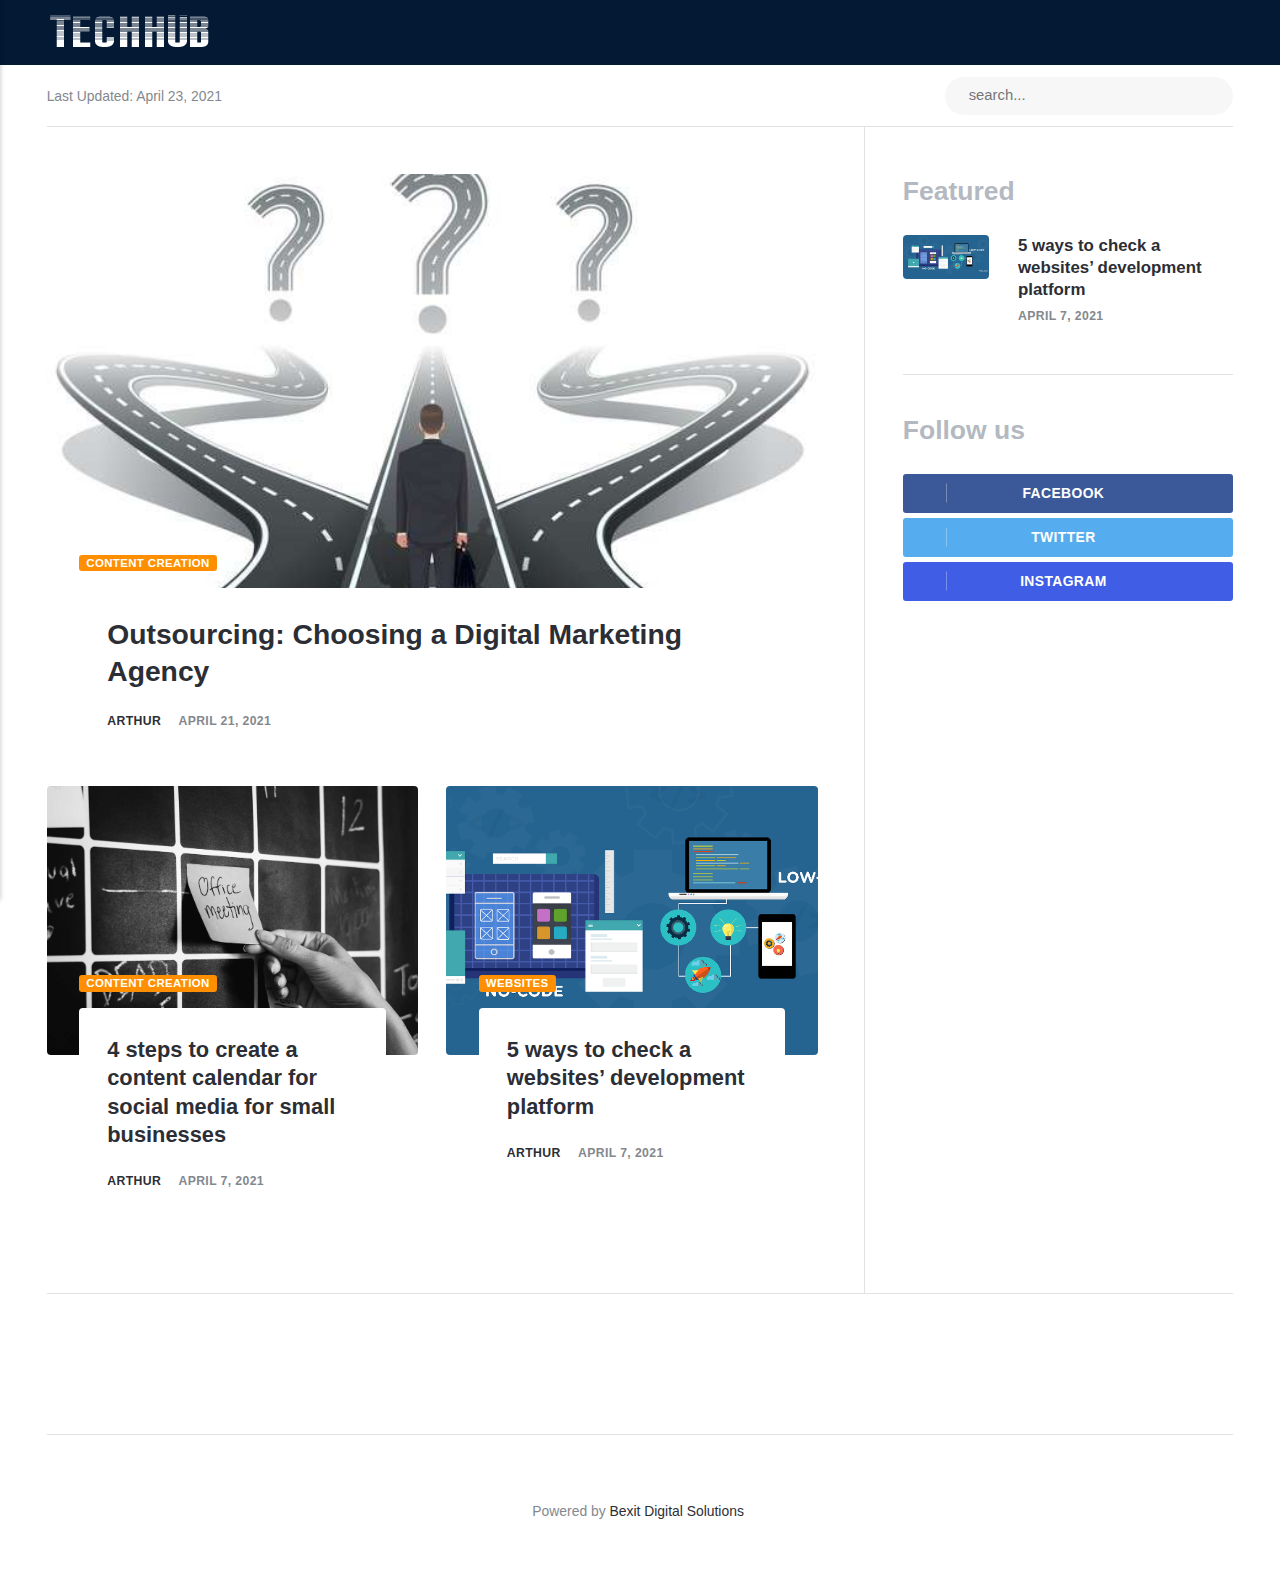
==== index.html @ a22c1cbc "Updated from Publii" ====
<!DOCTYPE html><html lang="en"><head><meta charset="utf-8"><meta http-equiv="X-UA-Compatible" content="IE=edge"><meta name="viewport" content="width=device-width,initial-scale=1"><title>Techhub</title><meta name="generator" content="Publii Open-Source CMS for Static Site"><link rel="canonical" href="https://md-x.github.io/Blog-pages/"><link rel="alternate" type="application/atom+xml" href="https://md-x.github.io/Blog-pages/feed.xml"><link rel="alternate" type="application/json" href="https://md-x.github.io/Blog-pages/feed.json"><meta property="og:title" content="Techhub"><meta property="og:image" content="https://md-x.github.io/Blog-pages/media/website/Artboard-3-2.png"><meta property="og:site_name" content="Techhub"><meta property="og:description" content=""><meta property="og:url" content="https://md-x.github.io/Blog-pages/"><meta property="og:type" content="website"><link rel="shortcut icon" href="https://md-x.github.io/Blog-pages/media/website/Artboard-8.png" type="image/x-icon"><style>:root{--body-font:-apple-system,BlinkMacSystemFont,"Segoe UI",Roboto,Oxygen,Ubuntu,Cantarell,"Fira Sans","Droid Sans","Helvetica Neue",Arial,sans-serif,"Apple Color Emoji","Segoe UI Emoji","Segoe UI Symbol";--heading-font:var(--body-font);--post-entry-font:var(--body-font);--logo-font:var(--body-font);--menu-font:var(--body-font)}</style><link rel="stylesheet" href="https://md-x.github.io/Blog-pages/assets/css/style.css?v=61a31376a10f6f61aa3169909b718af6"><script type="application/ld+json">{"@context":"http://schema.org","@type":"Organization","name":"Techhub","logo":"https://md-x.github.io/Blog-pages/media/website/Artboard-3-2.png","url":"https://md-x.github.io/Blog-pages/"}</script></head><body><header class="topbar" id="js-header"><div class="topbar__inner"><a class="logo" href="https://md-x.github.io/Blog-pages/"><img src="https://md-x.github.io/Blog-pages/media/website/Artboard-3-2.png" alt="Techhub"></a><nav class="navbar"><button class="navbar__toggle" aria-label="Menu" aria-haspopup="true" aria-expanded="false"><span class="navbar__toggle-box"><span class="navbar__toggle-inner">Menu</span></span></button><ul class="navbar__menu"></ul></nav></div></header><div class="content"><div class="infobar"><div class="infobar__update">Last Updated: <time datetime="2021-04-23T13:49">April 23, 2021</time></div><div class="infobar__search"><form action="https://md-x.github.io/Blog-pages/search.html"><input type="search" name="q" placeholder="search..." aria-label="Search input"> <button type="submit" aria-label="Submit"><svg role="presentation" focusable="false" width="15px" height="14px"><use xlink:href="https://md-x.github.io/Blog-pages/assets/svg/svg-map.svg#search"/></svg></button></form></div></div><main class="main l-grid l-grid--2col-1-4"><article class="c-card"><div class="c-card__wrapper"><a href="https://md-x.github.io/Blog-pages/outsourcing-choosing-a-digital-marketing-agency/" class="c-card__image"><img src="https://md-x.github.io/Blog-pages/media/posts/4/choice.jpg" srcset="https://md-x.github.io/Blog-pages/media/posts/4/responsive/choice-xs.jpg 300w, https://md-x.github.io/Blog-pages/media/posts/4/responsive/choice-sm.jpg 480w, https://md-x.github.io/Blog-pages/media/posts/4/responsive/choice-md.jpg 768w, https://md-x.github.io/Blog-pages/media/posts/4/responsive/choice-lg.jpg 1024w" sizes="(max-width: 1024px) 100vw, 1024px" loading="lazy" height="417" width="626" alt="Choosing a Digital Marketing Agency"></a><header class="u-header"><h1 class="c-card__title"><a href="https://md-x.github.io/Blog-pages/outsourcing-choosing-a-digital-marketing-agency/">Outsourcing: Choosing a Digital Marketing Agency</a></h1><div class="u-header__meta u-small"><div><a href="https://md-x.github.io/Blog-pages/authors/arthur/" title="Arthur">Arthur</a> <time datetime="2021-04-21T15:45">April 21, 2021</time></div><a href="https://md-x.github.io/Blog-pages/tags/content-creation/" class="c-card__tag u-tag u-tag--1">Content creation</a></div></header></div></article><article class="c-card"><div class="c-card__wrapper"><a href="https://md-x.github.io/Blog-pages/blue-dot-raises-dollar32m-for-ai-that-helps-businesses-manage-their-tax-accounting/" class="c-card__image"><img src="https://md-x.github.io/Blog-pages/media/posts/3/closeup-hand-pulling-sticky-note.jpg" srcset="https://md-x.github.io/Blog-pages/media/posts/3/responsive/closeup-hand-pulling-sticky-note-xs.jpg 300w, https://md-x.github.io/Blog-pages/media/posts/3/responsive/closeup-hand-pulling-sticky-note-sm.jpg 480w, https://md-x.github.io/Blog-pages/media/posts/3/responsive/closeup-hand-pulling-sticky-note-md.jpg 768w, https://md-x.github.io/Blog-pages/media/posts/3/responsive/closeup-hand-pulling-sticky-note-lg.jpg 1024w" sizes="(max-width: 1024px) 100vw, 1024px" loading="lazy" height="4010" width="4857" alt=""></a><header class="u-header"><h2 class="h5 c-card__title"><a href="https://md-x.github.io/Blog-pages/blue-dot-raises-dollar32m-for-ai-that-helps-businesses-manage-their-tax-accounting/">4 steps to create a content calendar for social media for small businesses</a></h2><div class="u-header__meta u-small"><div><a href="https://md-x.github.io/Blog-pages/authors/arthur/" title="Arthur">Arthur</a> <time datetime="2021-04-07T12:31">April 7, 2021</time></div><a href="https://md-x.github.io/Blog-pages/tags/content-creation/" class="c-card__tag u-tag u-tag--1">Content creation</a></div></header></div></article><article class="c-card"><div class="c-card__wrapper"><a href="https://md-x.github.io/Blog-pages/lawmakers-press-instagram-for-details-on-its-plans-for-kids/" class="c-card__image"><img src="https://md-x.github.io/Blog-pages/media/posts/2/Decoding-No-Code-App-Development-What-to-Expect-From-Disruptive-No-Code-and-Low-Code-Platforms.png" srcset="https://md-x.github.io/Blog-pages/media/posts/2/responsive/Decoding-No-Code-App-Development-What-to-Expect-From-Disruptive-No-Code-and-Low-Code-Platforms-xs.png 300w, https://md-x.github.io/Blog-pages/media/posts/2/responsive/Decoding-No-Code-App-Development-What-to-Expect-From-Disruptive-No-Code-and-Low-Code-Platforms-sm.png 480w, https://md-x.github.io/Blog-pages/media/posts/2/responsive/Decoding-No-Code-App-Development-What-to-Expect-From-Disruptive-No-Code-and-Low-Code-Platforms-md.png 768w, https://md-x.github.io/Blog-pages/media/posts/2/responsive/Decoding-No-Code-App-Development-What-to-Expect-From-Disruptive-No-Code-and-Low-Code-Platforms-lg.png 1024w" sizes="(max-width: 1024px) 100vw, 1024px" loading="lazy" height="607" width="1200" alt="cover page"></a><header class="u-header"><h2 class="h5 c-card__title"><a href="https://md-x.github.io/Blog-pages/lawmakers-press-instagram-for-details-on-its-plans-for-kids/">5 ways to check a websites’ development platform</a></h2><div class="u-header__meta u-small"><div><a href="https://md-x.github.io/Blog-pages/authors/arthur/" title="Arthur">Arthur</a> <time datetime="2021-04-07T12:29">April 7, 2021</time></div><a href="https://md-x.github.io/Blog-pages/tags/websites/" class="c-card__tag u-tag u-tag--1">Websites</a></div></header></div></article></main><div class="sidebar"><section class="box featured"><h3 class="box__title">Featured</h3><ul class="featured__container"><li class="featured__item"><a href="https://md-x.github.io/Blog-pages/lawmakers-press-instagram-for-details-on-its-plans-for-kids/" class="featured__image-link"><img src="https://md-x.github.io/Blog-pages/media/posts/2/responsive/Decoding-No-Code-App-Development-What-to-Expect-From-Disruptive-No-Code-and-Low-Code-Platforms-xs.png" alt="cover page"></a><div><a href="https://md-x.github.io/Blog-pages/lawmakers-press-instagram-for-details-on-its-plans-for-kids/" class="featured__title">5 ways to check a websites’ development platform</a> <time class="u-small" datetime="2021-04-07T12:29">April 7, 2021</time></div></li></ul></section><section class="box"><h3 class="box__title">Follow us</h3><div class="follow"><a href="https://web.facebook.com/BexITSolutions/" class="facebook" aria-label="Facebook"><svg class="u-icon"><use xlink:href="https://md-x.github.io/Blog-pages/assets/svg/svg-map.svg#facebook"/></svg> Facebook </a><a href="https://twitter.com/BexITSolutions" class="twitter" aria-label="Twitter"><svg class="u-icon"><use xlink:href="https://md-x.github.io/Blog-pages/assets/svg/svg-map.svg#twitter"/></svg> Twitter </a><a href="https://www.instagram.com/bexitsolutions/" class="instagram" aria-label="Instagram"><svg class="u-icon"><use xlink:href="https://md-x.github.io/Blog-pages/assets/svg/svg-map.svg#instagram"/></svg> Instagram</a></div></section></div><footer class="footer"><a class="footer__logo" href="https://md-x.github.io/Blog-pages/"><img src="https://md-x.github.io/Blog-pages/media/website/Artboard-3-2.png" alt="Techhub"></a><nav><ul class="footer__nav"></ul></nav><div class="footer__copyright"><p>Powered by <a href="https://www.bexit.com.ng" target="_blank" rel="noopener">Bexit Digital Solutions </a></p></div></footer></div><script>window.publiiThemeMenuConfig = {    
        mobileMenuMode: 'sidebar',
        animationSpeed: 300,
        submenuWidth: 'auto',
        doubleClickTime: 500,
        mobileMenuExpandableSubmenus: true, 
        relatedContainerForOverlayMenuSelector: '.navbar',
   };</script><script defer="defer" src="https://md-x.github.io/Blog-pages/assets/js/scripts.min.js?v=3dc768003cc6d66c9e7bf0904e71d3e8"></script><script>var images = document.querySelectorAll('img[loading]');

      for (var i = 0; i < images.length; i++) {
         if (images[i].complete) {
               images[i].classList.add('is-loaded');
         } else {
               images[i].addEventListener('load', function () {
                  this.classList.add('is-loaded');
               }, false);
         }
      }</script></body></html>
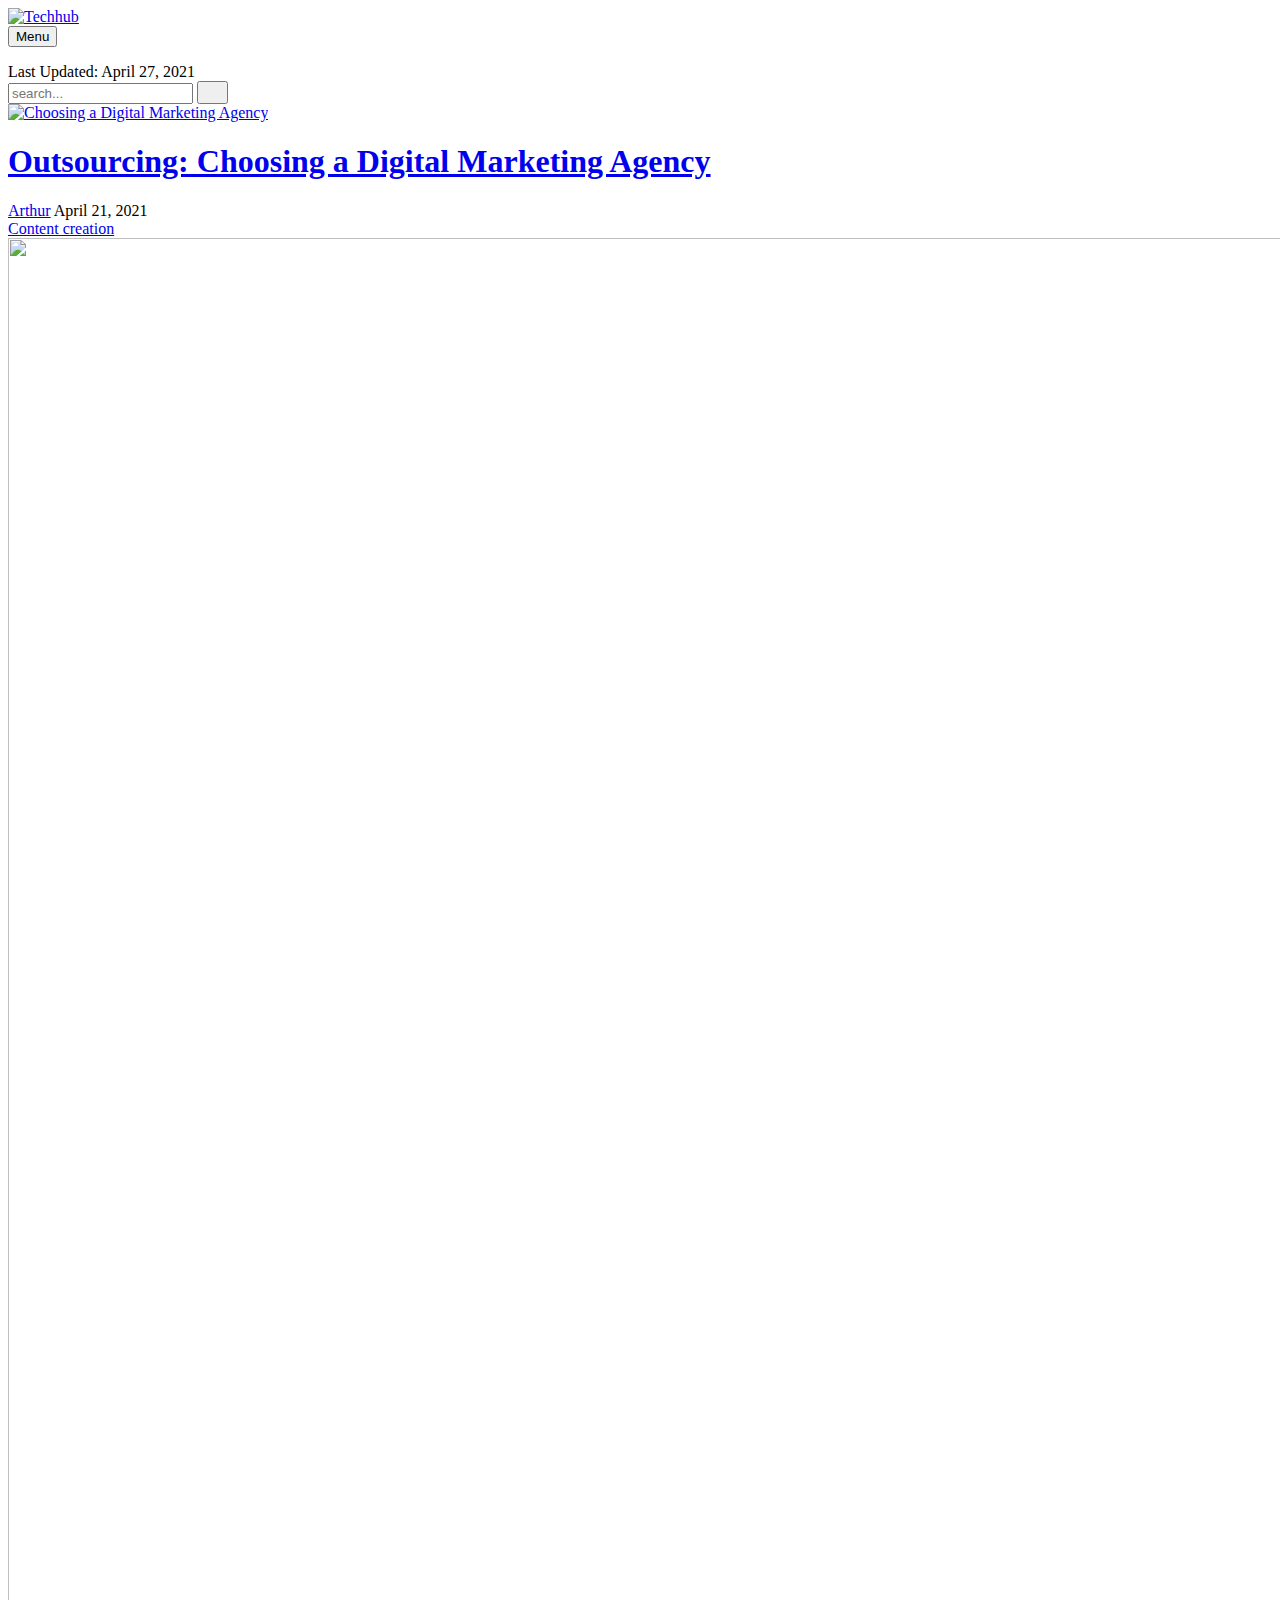
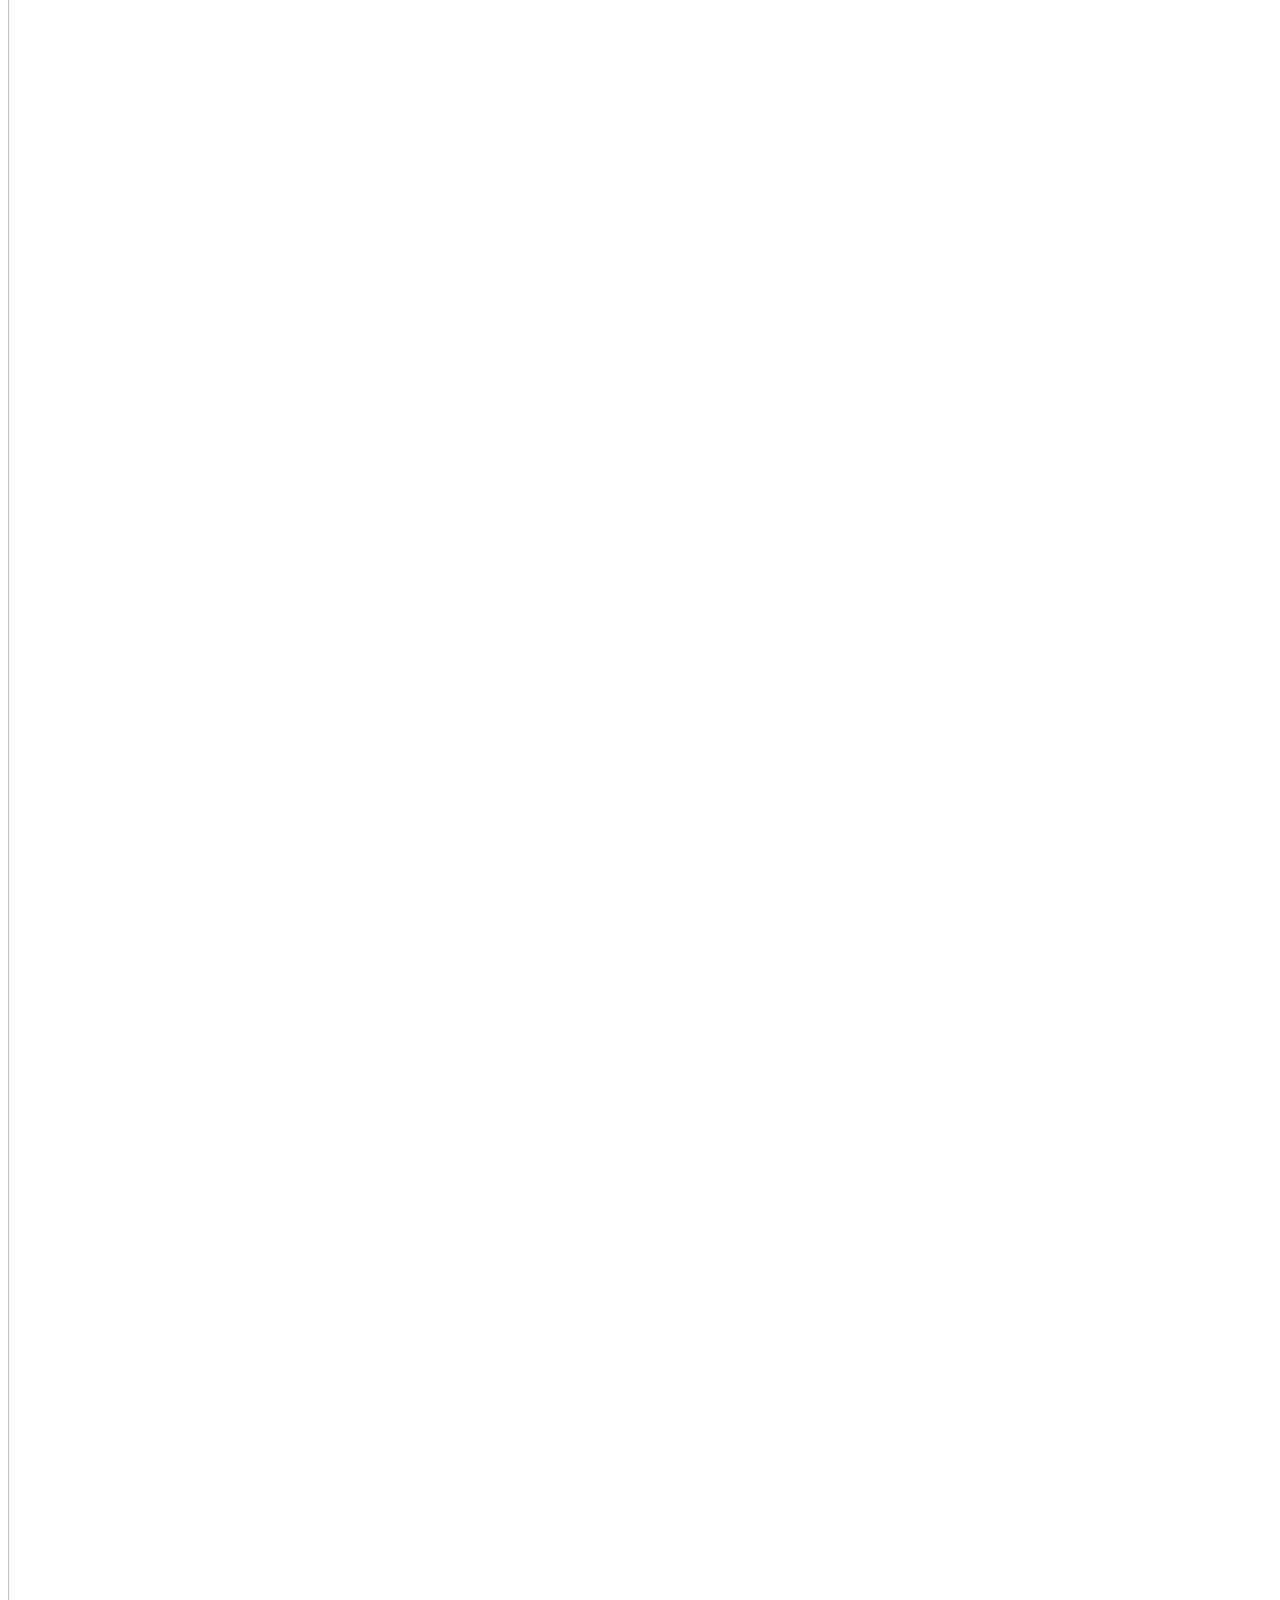
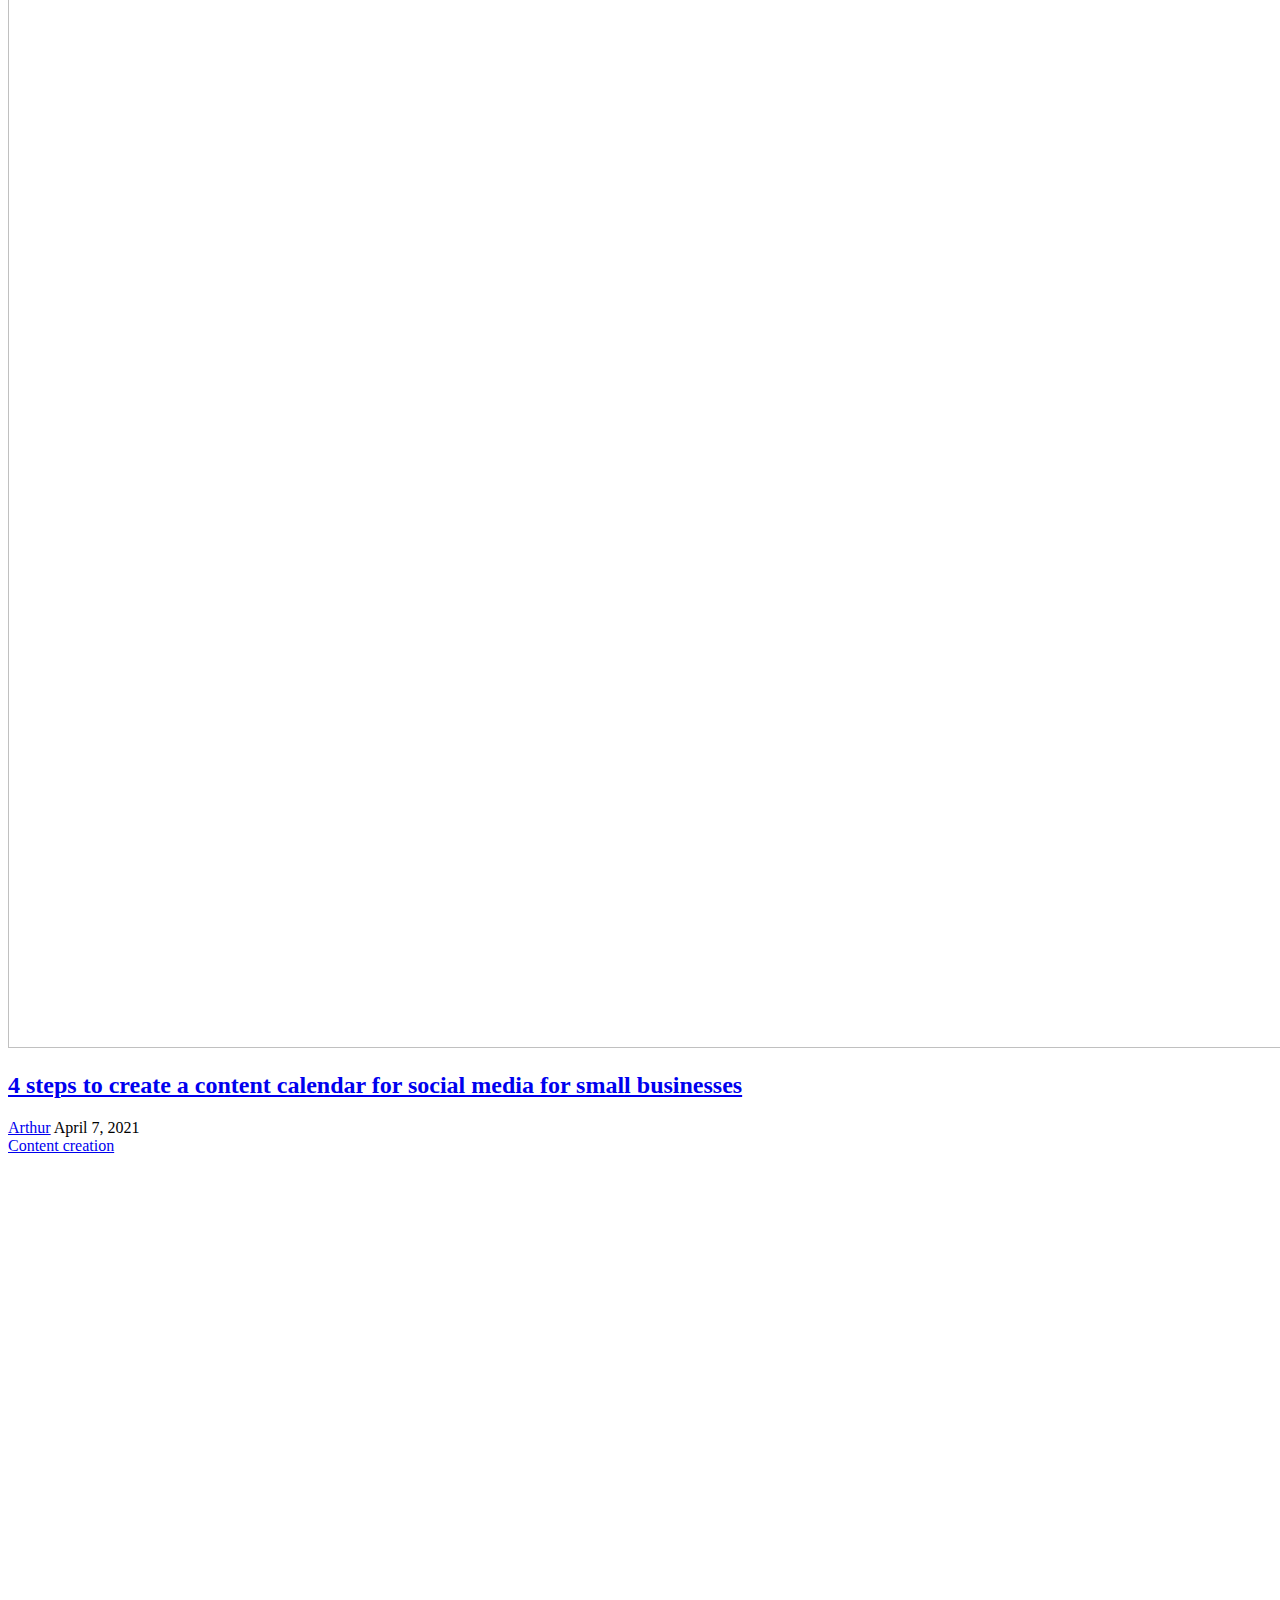
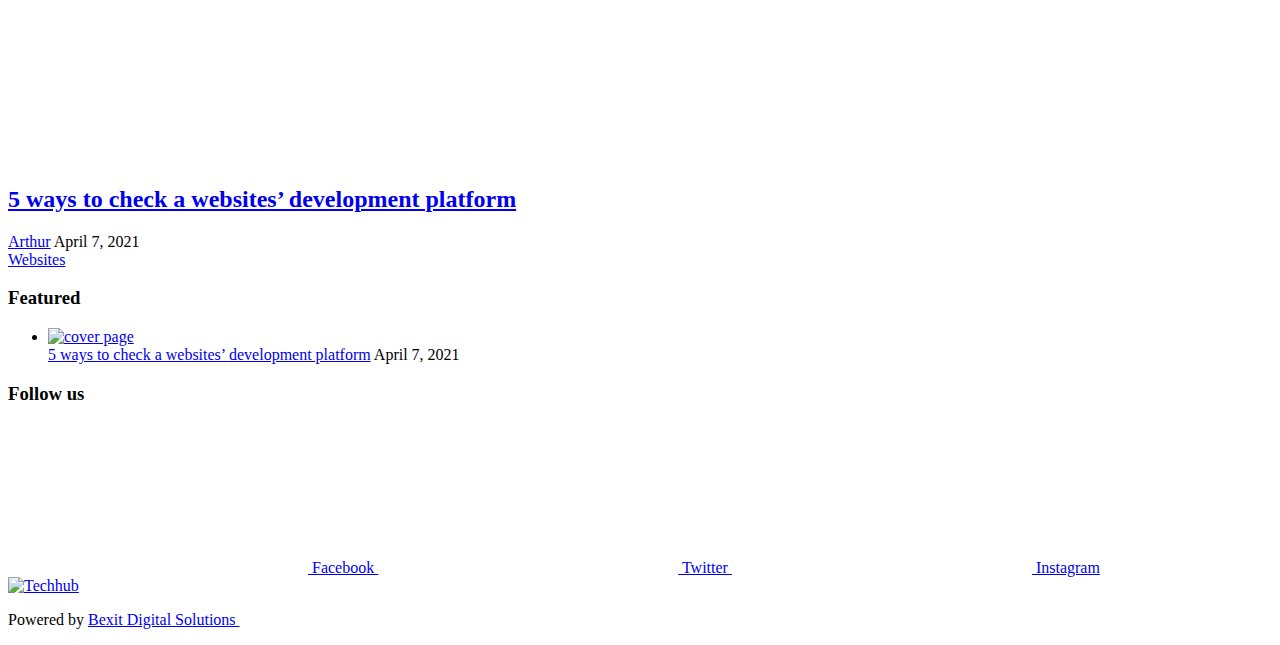
==== commit 3f0d3dc4: "Updated from Publii" ====
--- a/index.html
+++ b/index.html
@@ -1,11 +1,11 @@
-<!DOCTYPE html><html lang="en"><head><meta charset="utf-8"><meta http-equiv="X-UA-Compatible" content="IE=edge"><meta name="viewport" content="width=device-width,initial-scale=1"><title>Techhub</title><meta name="generator" content="Publii Open-Source CMS for Static Site"><link rel="canonical" href="https://md-x.github.io/Blog-pages/"><link rel="alternate" type="application/atom+xml" href="https://md-x.github.io/Blog-pages/feed.xml"><link rel="alternate" type="application/json" href="https://md-x.github.io/Blog-pages/feed.json"><meta property="og:title" content="Techhub"><meta property="og:image" content="https://md-x.github.io/Blog-pages/media/website/Artboard-3-2.png"><meta property="og:site_name" content="Techhub"><meta property="og:description" content=""><meta property="og:url" content="https://md-x.github.io/Blog-pages/"><meta property="og:type" content="website"><link rel="shortcut icon" href="https://md-x.github.io/Blog-pages/media/website/Artboard-8.png" type="image/x-icon"><style>:root{--body-font:-apple-system,BlinkMacSystemFont,"Segoe UI",Roboto,Oxygen,Ubuntu,Cantarell,"Fira Sans","Droid Sans","Helvetica Neue",Arial,sans-serif,"Apple Color Emoji","Segoe UI Emoji","Segoe UI Symbol";--heading-font:var(--body-font);--post-entry-font:var(--body-font);--logo-font:var(--body-font);--menu-font:var(--body-font)}</style><link rel="stylesheet" href="https://md-x.github.io/Blog-pages/assets/css/style.css?v=61a31376a10f6f61aa3169909b718af6"><script type="application/ld+json">{"@context":"http://schema.org","@type":"Organization","name":"Techhub","logo":"https://md-x.github.io/Blog-pages/media/website/Artboard-3-2.png","url":"https://md-x.github.io/Blog-pages/"}</script></head><body><header class="topbar" id="js-header"><div class="topbar__inner"><a class="logo" href="https://md-x.github.io/Blog-pages/"><img src="https://md-x.github.io/Blog-pages/media/website/Artboard-3-2.png" alt="Techhub"></a><nav class="navbar"><button class="navbar__toggle" aria-label="Menu" aria-haspopup="true" aria-expanded="false"><span class="navbar__toggle-box"><span class="navbar__toggle-inner">Menu</span></span></button><ul class="navbar__menu"></ul></nav></div></header><div class="content"><div class="infobar"><div class="infobar__update">Last Updated: <time datetime="2021-04-23T13:49">April 23, 2021</time></div><div class="infobar__search"><form action="https://md-x.github.io/Blog-pages/search.html"><input type="search" name="q" placeholder="search..." aria-label="Search input"> <button type="submit" aria-label="Submit"><svg role="presentation" focusable="false" width="15px" height="14px"><use xlink:href="https://md-x.github.io/Blog-pages/assets/svg/svg-map.svg#search"/></svg></button></form></div></div><main class="main l-grid l-grid--2col-1-4"><article class="c-card"><div class="c-card__wrapper"><a href="https://md-x.github.io/Blog-pages/outsourcing-choosing-a-digital-marketing-agency/" class="c-card__image"><img src="https://md-x.github.io/Blog-pages/media/posts/4/choice.jpg" srcset="https://md-x.github.io/Blog-pages/media/posts/4/responsive/choice-xs.jpg 300w, https://md-x.github.io/Blog-pages/media/posts/4/responsive/choice-sm.jpg 480w, https://md-x.github.io/Blog-pages/media/posts/4/responsive/choice-md.jpg 768w, https://md-x.github.io/Blog-pages/media/posts/4/responsive/choice-lg.jpg 1024w" sizes="(max-width: 1024px) 100vw, 1024px" loading="lazy" height="417" width="626" alt="Choosing a Digital Marketing Agency"></a><header class="u-header"><h1 class="c-card__title"><a href="https://md-x.github.io/Blog-pages/outsourcing-choosing-a-digital-marketing-agency/">Outsourcing: Choosing a Digital Marketing Agency</a></h1><div class="u-header__meta u-small"><div><a href="https://md-x.github.io/Blog-pages/authors/arthur/" title="Arthur">Arthur</a> <time datetime="2021-04-21T15:45">April 21, 2021</time></div><a href="https://md-x.github.io/Blog-pages/tags/content-creation/" class="c-card__tag u-tag u-tag--1">Content creation</a></div></header></div></article><article class="c-card"><div class="c-card__wrapper"><a href="https://md-x.github.io/Blog-pages/blue-dot-raises-dollar32m-for-ai-that-helps-businesses-manage-their-tax-accounting/" class="c-card__image"><img src="https://md-x.github.io/Blog-pages/media/posts/3/closeup-hand-pulling-sticky-note.jpg" srcset="https://md-x.github.io/Blog-pages/media/posts/3/responsive/closeup-hand-pulling-sticky-note-xs.jpg 300w, https://md-x.github.io/Blog-pages/media/posts/3/responsive/closeup-hand-pulling-sticky-note-sm.jpg 480w, https://md-x.github.io/Blog-pages/media/posts/3/responsive/closeup-hand-pulling-sticky-note-md.jpg 768w, https://md-x.github.io/Blog-pages/media/posts/3/responsive/closeup-hand-pulling-sticky-note-lg.jpg 1024w" sizes="(max-width: 1024px) 100vw, 1024px" loading="lazy" height="4010" width="4857" alt=""></a><header class="u-header"><h2 class="h5 c-card__title"><a href="https://md-x.github.io/Blog-pages/blue-dot-raises-dollar32m-for-ai-that-helps-businesses-manage-their-tax-accounting/">4 steps to create a content calendar for social media for small businesses</a></h2><div class="u-header__meta u-small"><div><a href="https://md-x.github.io/Blog-pages/authors/arthur/" title="Arthur">Arthur</a> <time datetime="2021-04-07T12:31">April 7, 2021</time></div><a href="https://md-x.github.io/Blog-pages/tags/content-creation/" class="c-card__tag u-tag u-tag--1">Content creation</a></div></header></div></article><article class="c-card"><div class="c-card__wrapper"><a href="https://md-x.github.io/Blog-pages/lawmakers-press-instagram-for-details-on-its-plans-for-kids/" class="c-card__image"><img src="https://md-x.github.io/Blog-pages/media/posts/2/Decoding-No-Code-App-Development-What-to-Expect-From-Disruptive-No-Code-and-Low-Code-Platforms.png" srcset="https://md-x.github.io/Blog-pages/media/posts/2/responsive/Decoding-No-Code-App-Development-What-to-Expect-From-Disruptive-No-Code-and-Low-Code-Platforms-xs.png 300w, https://md-x.github.io/Blog-pages/media/posts/2/responsive/Decoding-No-Code-App-Development-What-to-Expect-From-Disruptive-No-Code-and-Low-Code-Platforms-sm.png 480w, https://md-x.github.io/Blog-pages/media/posts/2/responsive/Decoding-No-Code-App-Development-What-to-Expect-From-Disruptive-No-Code-and-Low-Code-Platforms-md.png 768w, https://md-x.github.io/Blog-pages/media/posts/2/responsive/Decoding-No-Code-App-Development-What-to-Expect-From-Disruptive-No-Code-and-Low-Code-Platforms-lg.png 1024w" sizes="(max-width: 1024px) 100vw, 1024px" loading="lazy" height="607" width="1200" alt="cover page"></a><header class="u-header"><h2 class="h5 c-card__title"><a href="https://md-x.github.io/Blog-pages/lawmakers-press-instagram-for-details-on-its-plans-for-kids/">5 ways to check a websites’ development platform</a></h2><div class="u-header__meta u-small"><div><a href="https://md-x.github.io/Blog-pages/authors/arthur/" title="Arthur">Arthur</a> <time datetime="2021-04-07T12:29">April 7, 2021</time></div><a href="https://md-x.github.io/Blog-pages/tags/websites/" class="c-card__tag u-tag u-tag--1">Websites</a></div></header></div></article></main><div class="sidebar"><section class="box featured"><h3 class="box__title">Featured</h3><ul class="featured__container"><li class="featured__item"><a href="https://md-x.github.io/Blog-pages/lawmakers-press-instagram-for-details-on-its-plans-for-kids/" class="featured__image-link"><img src="https://md-x.github.io/Blog-pages/media/posts/2/responsive/Decoding-No-Code-App-Development-What-to-Expect-From-Disruptive-No-Code-and-Low-Code-Platforms-xs.png" alt="cover page"></a><div><a href="https://md-x.github.io/Blog-pages/lawmakers-press-instagram-for-details-on-its-plans-for-kids/" class="featured__title">5 ways to check a websites’ development platform</a> <time class="u-small" datetime="2021-04-07T12:29">April 7, 2021</time></div></li></ul></section><section class="box"><h3 class="box__title">Follow us</h3><div class="follow"><a href="https://web.facebook.com/BexITSolutions/" class="facebook" aria-label="Facebook"><svg class="u-icon"><use xlink:href="https://md-x.github.io/Blog-pages/assets/svg/svg-map.svg#facebook"/></svg> Facebook </a><a href="https://twitter.com/BexITSolutions" class="twitter" aria-label="Twitter"><svg class="u-icon"><use xlink:href="https://md-x.github.io/Blog-pages/assets/svg/svg-map.svg#twitter"/></svg> Twitter </a><a href="https://www.instagram.com/bexitsolutions/" class="instagram" aria-label="Instagram"><svg class="u-icon"><use xlink:href="https://md-x.github.io/Blog-pages/assets/svg/svg-map.svg#instagram"/></svg> Instagram</a></div></section></div><footer class="footer"><a class="footer__logo" href="https://md-x.github.io/Blog-pages/"><img src="https://md-x.github.io/Blog-pages/media/website/Artboard-3-2.png" alt="Techhub"></a><nav><ul class="footer__nav"></ul></nav><div class="footer__copyright"><p>Powered by <a href="https://www.bexit.com.ng" target="_blank" rel="noopener">Bexit Digital Solutions </a></p></div></footer></div><script>window.publiiThemeMenuConfig = {    
+<!DOCTYPE html><html lang="en"><head><meta charset="utf-8"><meta http-equiv="X-UA-Compatible" content="IE=edge"><meta name="viewport" content="width=device-width,initial-scale=1"><title>Techhub</title><meta name="generator" content="Publii Open-Source CMS for Static Site"><link rel="canonical" href="https://techspot.com.ng/"><link rel="alternate" type="application/atom+xml" href="https://techspot.com.ng/feed.xml"><link rel="alternate" type="application/json" href="https://techspot.com.ng/feed.json"><meta property="og:title" content="Techhub"><meta property="og:image" content="https://techspot.com.ng/media/website/Artboard-3-2.png"><meta property="og:site_name" content="Techhub"><meta property="og:description" content=""><meta property="og:url" content="https://techspot.com.ng/"><meta property="og:type" content="website"><link rel="shortcut icon" href="https://techspot.com.ng/media/website/Artboard-8.png" type="image/x-icon"><style>:root{--body-font:-apple-system,BlinkMacSystemFont,"Segoe UI",Roboto,Oxygen,Ubuntu,Cantarell,"Fira Sans","Droid Sans","Helvetica Neue",Arial,sans-serif,"Apple Color Emoji","Segoe UI Emoji","Segoe UI Symbol";--heading-font:var(--body-font);--post-entry-font:var(--body-font);--logo-font:var(--body-font);--menu-font:var(--body-font)}</style><link rel="stylesheet" href="https://techspot.com.ng/assets/css/style.css?v=61a31376a10f6f61aa3169909b718af6"><script type="application/ld+json">{"@context":"http://schema.org","@type":"Organization","name":"Techhub","logo":"https://techspot.com.ng/media/website/Artboard-3-2.png","url":"https://techspot.com.ng/"}</script></head><body><header class="topbar" id="js-header"><div class="topbar__inner"><a class="logo" href="https://techspot.com.ng/"><img src="https://techspot.com.ng/media/website/Artboard-3-2.png" alt="Techhub"></a><nav class="navbar"><button class="navbar__toggle" aria-label="Menu" aria-haspopup="true" aria-expanded="false"><span class="navbar__toggle-box"><span class="navbar__toggle-inner">Menu</span></span></button><ul class="navbar__menu"></ul></nav></div></header><div class="content"><div class="infobar"><div class="infobar__update">Last Updated: <time datetime="2021-04-27T13:43">April 27, 2021</time></div><div class="infobar__search"><form action="https://techspot.com.ng/search.html"><input type="search" name="q" placeholder="search..." aria-label="Search input"> <button type="submit" aria-label="Submit"><svg role="presentation" focusable="false" width="15px" height="14px"><use xlink:href="https://techspot.com.ng/assets/svg/svg-map.svg#search"/></svg></button></form></div></div><main class="main l-grid l-grid--2col-1-4"><article class="c-card"><div class="c-card__wrapper"><a href="https://techspot.com.ng/outsourcing-choosing-a-digital-marketing-agency/" class="c-card__image"><img src="https://techspot.com.ng/media/posts/4/choice.jpg" srcset="https://techspot.com.ng/media/posts/4/responsive/choice-xs.jpg 300w, https://techspot.com.ng/media/posts/4/responsive/choice-sm.jpg 480w, https://techspot.com.ng/media/posts/4/responsive/choice-md.jpg 768w, https://techspot.com.ng/media/posts/4/responsive/choice-lg.jpg 1024w" sizes="(max-width: 1024px) 100vw, 1024px" loading="lazy" height="417" width="626" alt="Choosing a Digital Marketing Agency"></a><header class="u-header"><h1 class="c-card__title"><a href="https://techspot.com.ng/outsourcing-choosing-a-digital-marketing-agency/">Outsourcing: Choosing a Digital Marketing Agency</a></h1><div class="u-header__meta u-small"><div><a href="https://techspot.com.ng/authors/arthur/" title="Arthur">Arthur</a> <time datetime="2021-04-21T15:45">April 21, 2021</time></div><a href="https://techspot.com.ng/tags/content-creation/" class="c-card__tag u-tag u-tag--1">Content creation</a></div></header></div></article><article class="c-card"><div class="c-card__wrapper"><a href="https://techspot.com.ng/blue-dot-raises-dollar32m-for-ai-that-helps-businesses-manage-their-tax-accounting/" class="c-card__image"><img src="https://techspot.com.ng/media/posts/3/closeup-hand-pulling-sticky-note.jpg" srcset="https://techspot.com.ng/media/posts/3/responsive/closeup-hand-pulling-sticky-note-xs.jpg 300w, https://techspot.com.ng/media/posts/3/responsive/closeup-hand-pulling-sticky-note-sm.jpg 480w, https://techspot.com.ng/media/posts/3/responsive/closeup-hand-pulling-sticky-note-md.jpg 768w, https://techspot.com.ng/media/posts/3/responsive/closeup-hand-pulling-sticky-note-lg.jpg 1024w" sizes="(max-width: 1024px) 100vw, 1024px" loading="lazy" height="4010" width="4857" alt=""></a><header class="u-header"><h2 class="h5 c-card__title"><a href="https://techspot.com.ng/blue-dot-raises-dollar32m-for-ai-that-helps-businesses-manage-their-tax-accounting/">4 steps to create a content calendar for social media for small businesses</a></h2><div class="u-header__meta u-small"><div><a href="https://techspot.com.ng/authors/arthur/" title="Arthur">Arthur</a> <time datetime="2021-04-07T12:31">April 7, 2021</time></div><a href="https://techspot.com.ng/tags/content-creation/" class="c-card__tag u-tag u-tag--1">Content creation</a></div></header></div></article><article class="c-card"><div class="c-card__wrapper"><a href="https://techspot.com.ng/lawmakers-press-instagram-for-details-on-its-plans-for-kids/" class="c-card__image"><img src="https://techspot.com.ng/media/posts/2/Decoding-No-Code-App-Development-What-to-Expect-From-Disruptive-No-Code-and-Low-Code-Platforms.png" srcset="https://techspot.com.ng/media/posts/2/responsive/Decoding-No-Code-App-Development-What-to-Expect-From-Disruptive-No-Code-and-Low-Code-Platforms-xs.png 300w, https://techspot.com.ng/media/posts/2/responsive/Decoding-No-Code-App-Development-What-to-Expect-From-Disruptive-No-Code-and-Low-Code-Platforms-sm.png 480w, https://techspot.com.ng/media/posts/2/responsive/Decoding-No-Code-App-Development-What-to-Expect-From-Disruptive-No-Code-and-Low-Code-Platforms-md.png 768w, https://techspot.com.ng/media/posts/2/responsive/Decoding-No-Code-App-Development-What-to-Expect-From-Disruptive-No-Code-and-Low-Code-Platforms-lg.png 1024w" sizes="(max-width: 1024px) 100vw, 1024px" loading="lazy" height="607" width="1200" alt="cover page"></a><header class="u-header"><h2 class="h5 c-card__title"><a href="https://techspot.com.ng/lawmakers-press-instagram-for-details-on-its-plans-for-kids/">5 ways to check a websites’ development platform</a></h2><div class="u-header__meta u-small"><div><a href="https://techspot.com.ng/authors/arthur/" title="Arthur">Arthur</a> <time datetime="2021-04-07T12:29">April 7, 2021</time></div><a href="https://techspot.com.ng/tags/websites/" class="c-card__tag u-tag u-tag--1">Websites</a></div></header></div></article></main><div class="sidebar"><section class="box featured"><h3 class="box__title">Featured</h3><ul class="featured__container"><li class="featured__item"><a href="https://techspot.com.ng/lawmakers-press-instagram-for-details-on-its-plans-for-kids/" class="featured__image-link"><img src="https://techspot.com.ng/media/posts/2/responsive/Decoding-No-Code-App-Development-What-to-Expect-From-Disruptive-No-Code-and-Low-Code-Platforms-xs.png" alt="cover page"></a><div><a href="https://techspot.com.ng/lawmakers-press-instagram-for-details-on-its-plans-for-kids/" class="featured__title">5 ways to check a websites’ development platform</a> <time class="u-small" datetime="2021-04-07T12:29">April 7, 2021</time></div></li></ul></section><section class="box"><h3 class="box__title">Follow us</h3><div class="follow"><a href="https://web.facebook.com/BexITSolutions/" class="facebook" aria-label="Facebook"><svg class="u-icon"><use xlink:href="https://techspot.com.ng/assets/svg/svg-map.svg#facebook"/></svg> Facebook </a><a href="https://twitter.com/BexITSolutions" class="twitter" aria-label="Twitter"><svg class="u-icon"><use xlink:href="https://techspot.com.ng/assets/svg/svg-map.svg#twitter"/></svg> Twitter </a><a href="https://www.instagram.com/bexitsolutions/" class="instagram" aria-label="Instagram"><svg class="u-icon"><use xlink:href="https://techspot.com.ng/assets/svg/svg-map.svg#instagram"/></svg> Instagram</a></div></section></div><footer class="footer"><a class="footer__logo" href="https://techspot.com.ng/"><img src="https://techspot.com.ng/media/website/Artboard-3-2.png" alt="Techhub"></a><nav><ul class="footer__nav"></ul></nav><div class="footer__copyright"><p>Powered by <a href="https://www.bexit.com.ng" target="_blank" rel="noopener">Bexit Digital Solutions </a></p></div></footer></div><script>window.publiiThemeMenuConfig = {    
         mobileMenuMode: 'sidebar',
         animationSpeed: 300,
         submenuWidth: 'auto',
         doubleClickTime: 500,
         mobileMenuExpandableSubmenus: true, 
         relatedContainerForOverlayMenuSelector: '.navbar',
-   };</script><script defer="defer" src="https://md-x.github.io/Blog-pages/assets/js/scripts.min.js?v=3dc768003cc6d66c9e7bf0904e71d3e8"></script><script>var images = document.querySelectorAll('img[loading]');
+   };</script><script defer="defer" src="https://techspot.com.ng/assets/js/scripts.min.js?v=3dc768003cc6d66c9e7bf0904e71d3e8"></script><script>var images = document.querySelectorAll('img[loading]');
 
       for (var i = 0; i < images.length; i++) {
          if (images[i].complete) {
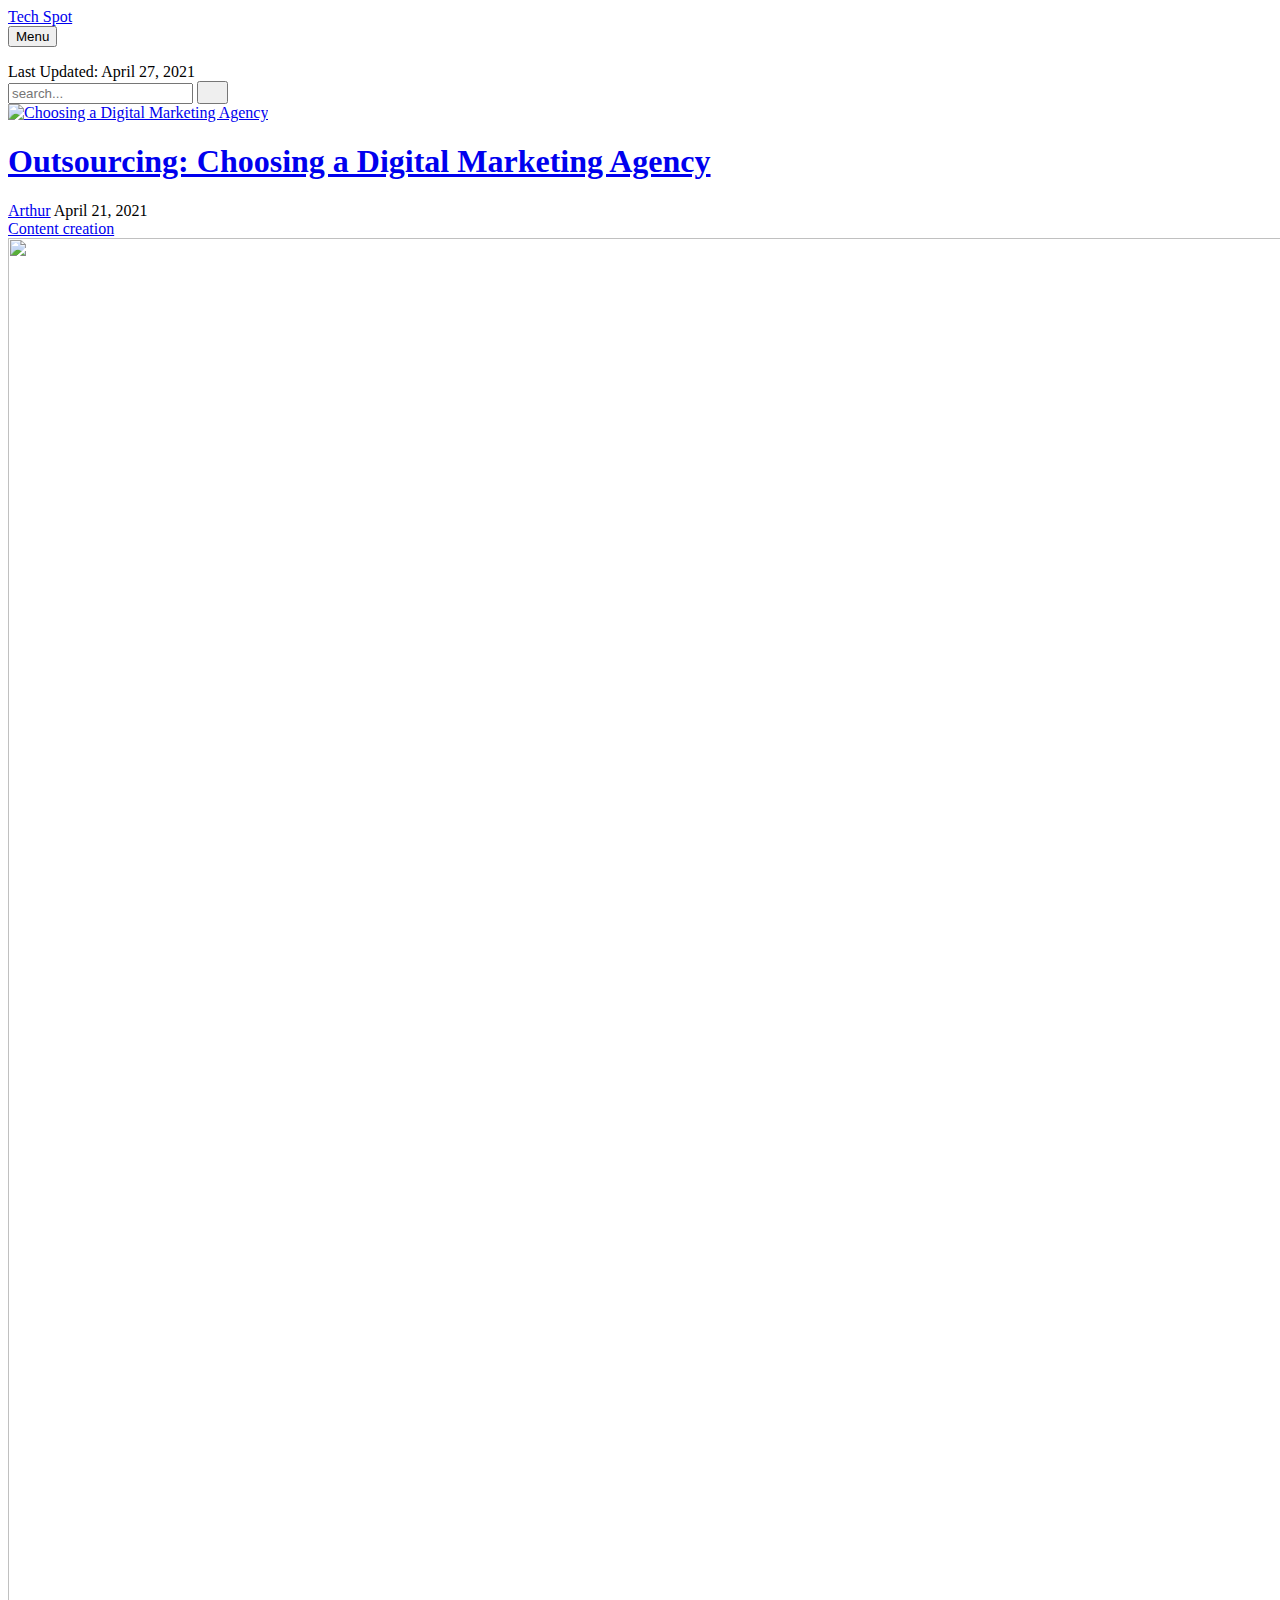
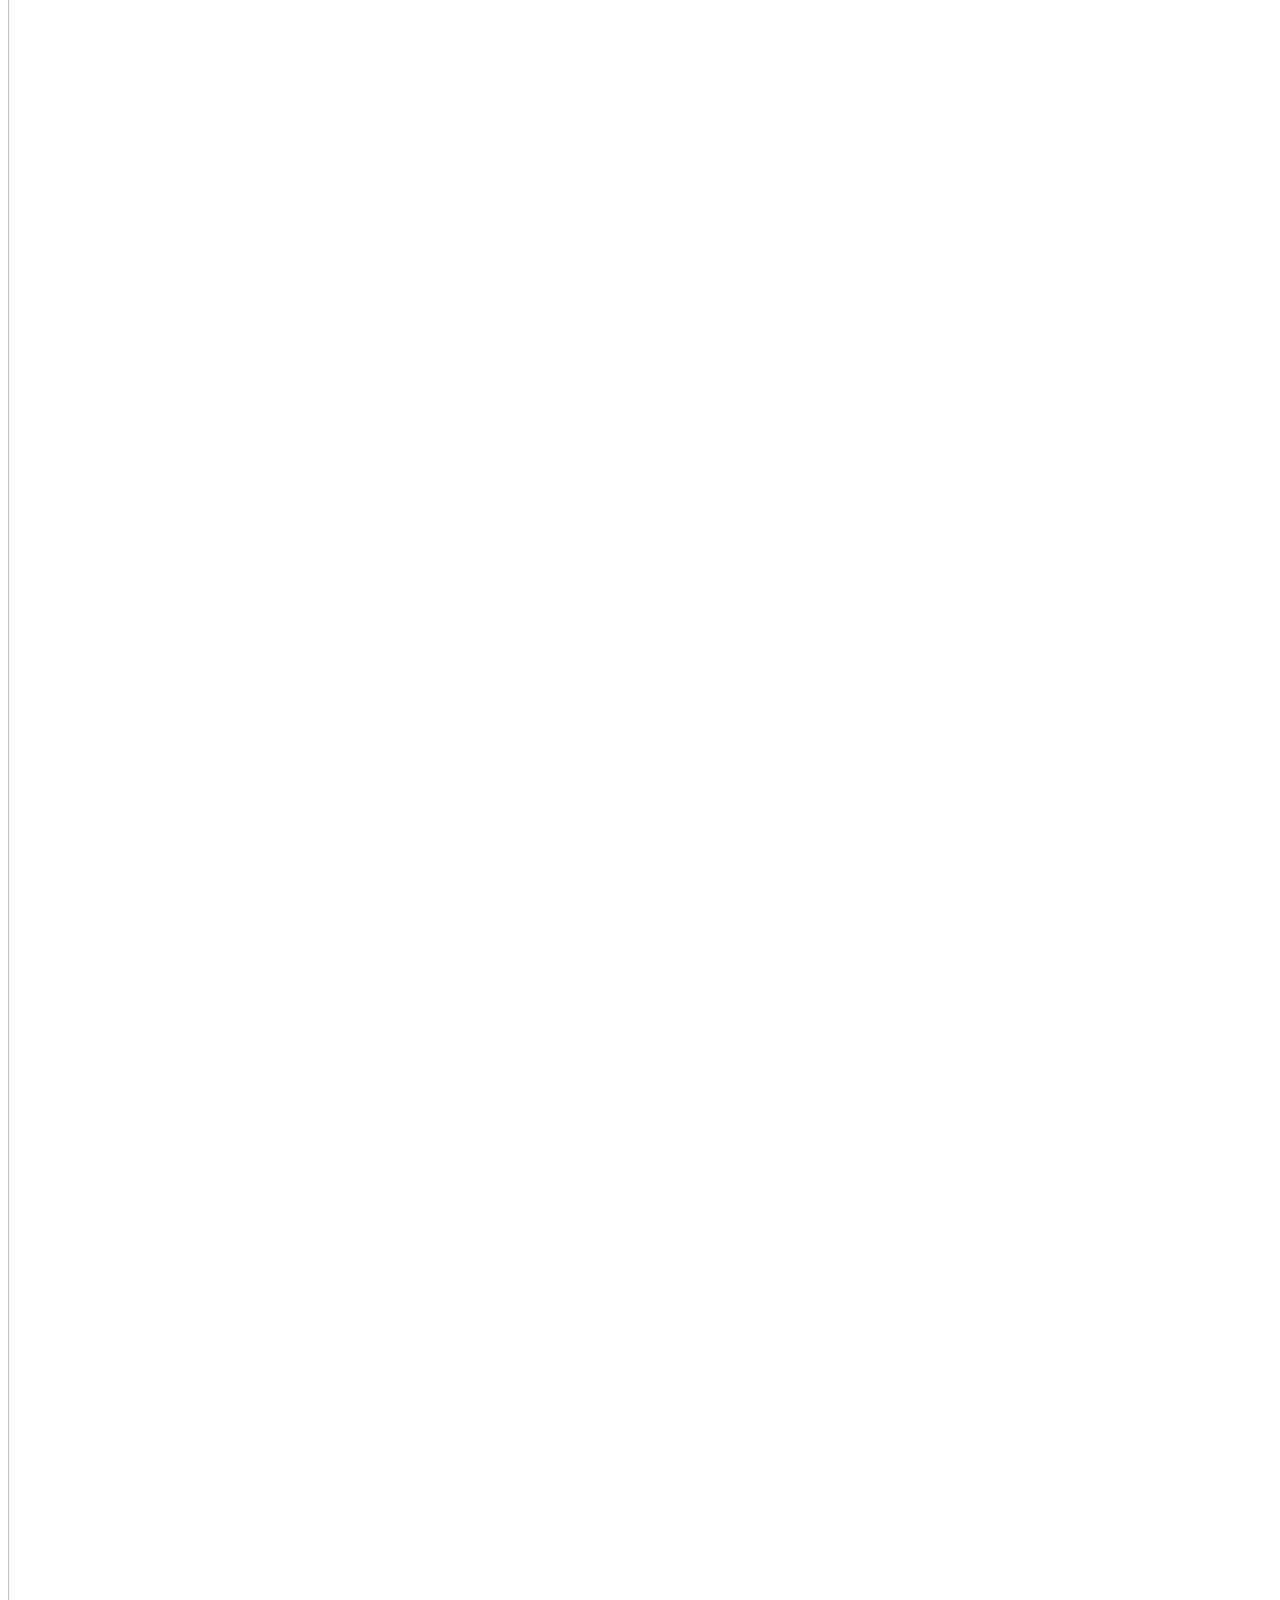
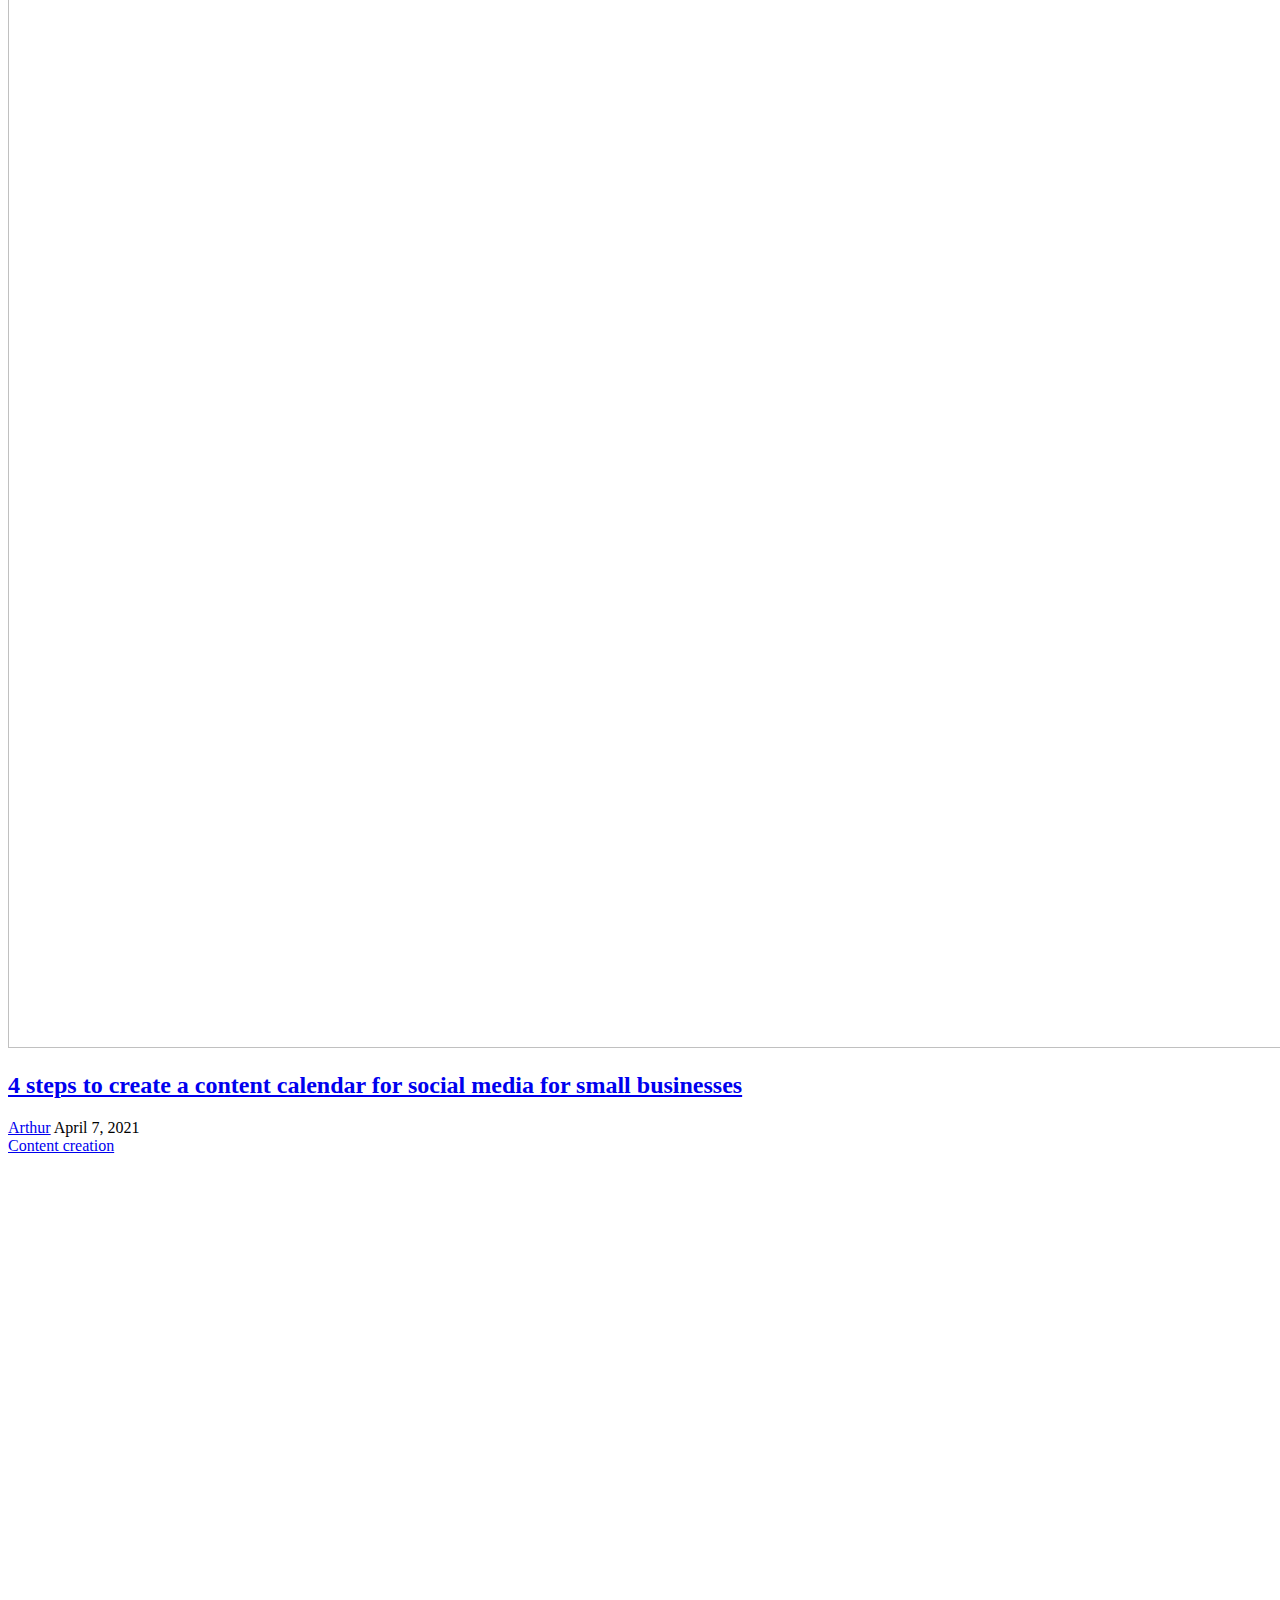
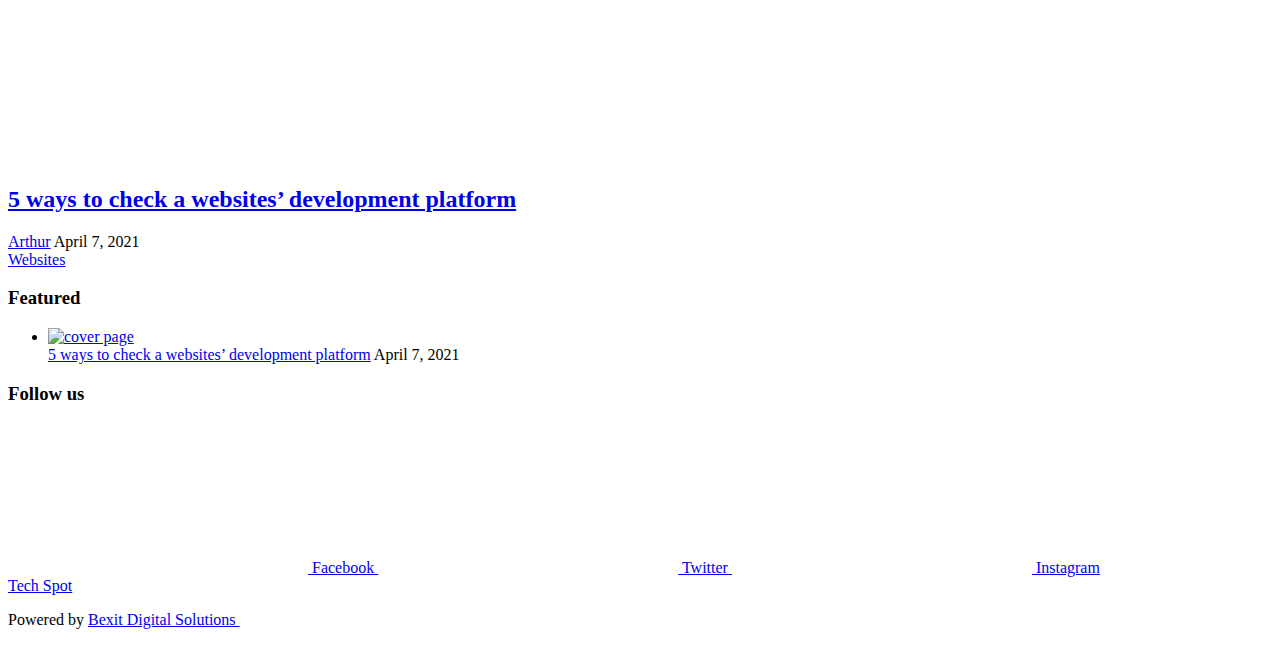
==== commit 4a49ba23: "Updated from Publii" ====
--- a/index.html
+++ b/index.html
@@ -1,4 +1,4 @@
-<!DOCTYPE html><html lang="en"><head><meta charset="utf-8"><meta http-equiv="X-UA-Compatible" content="IE=edge"><meta name="viewport" content="width=device-width,initial-scale=1"><title>Techhub</title><meta name="generator" content="Publii Open-Source CMS for Static Site"><link rel="canonical" href="https://techspot.com.ng/"><link rel="alternate" type="application/atom+xml" href="https://techspot.com.ng/feed.xml"><link rel="alternate" type="application/json" href="https://techspot.com.ng/feed.json"><meta property="og:title" content="Techhub"><meta property="og:image" content="https://techspot.com.ng/media/website/Artboard-3-2.png"><meta property="og:site_name" content="Techhub"><meta property="og:description" content=""><meta property="og:url" content="https://techspot.com.ng/"><meta property="og:type" content="website"><link rel="shortcut icon" href="https://techspot.com.ng/media/website/Artboard-8.png" type="image/x-icon"><style>:root{--body-font:-apple-system,BlinkMacSystemFont,"Segoe UI",Roboto,Oxygen,Ubuntu,Cantarell,"Fira Sans","Droid Sans","Helvetica Neue",Arial,sans-serif,"Apple Color Emoji","Segoe UI Emoji","Segoe UI Symbol";--heading-font:var(--body-font);--post-entry-font:var(--body-font);--logo-font:var(--body-font);--menu-font:var(--body-font)}</style><link rel="stylesheet" href="https://techspot.com.ng/assets/css/style.css?v=61a31376a10f6f61aa3169909b718af6"><script type="application/ld+json">{"@context":"http://schema.org","@type":"Organization","name":"Techhub","logo":"https://techspot.com.ng/media/website/Artboard-3-2.png","url":"https://techspot.com.ng/"}</script></head><body><header class="topbar" id="js-header"><div class="topbar__inner"><a class="logo" href="https://techspot.com.ng/"><img src="https://techspot.com.ng/media/website/Artboard-3-2.png" alt="Techhub"></a><nav class="navbar"><button class="navbar__toggle" aria-label="Menu" aria-haspopup="true" aria-expanded="false"><span class="navbar__toggle-box"><span class="navbar__toggle-inner">Menu</span></span></button><ul class="navbar__menu"></ul></nav></div></header><div class="content"><div class="infobar"><div class="infobar__update">Last Updated: <time datetime="2021-04-27T13:43">April 27, 2021</time></div><div class="infobar__search"><form action="https://techspot.com.ng/search.html"><input type="search" name="q" placeholder="search..." aria-label="Search input"> <button type="submit" aria-label="Submit"><svg role="presentation" focusable="false" width="15px" height="14px"><use xlink:href="https://techspot.com.ng/assets/svg/svg-map.svg#search"/></svg></button></form></div></div><main class="main l-grid l-grid--2col-1-4"><article class="c-card"><div class="c-card__wrapper"><a href="https://techspot.com.ng/outsourcing-choosing-a-digital-marketing-agency/" class="c-card__image"><img src="https://techspot.com.ng/media/posts/4/choice.jpg" srcset="https://techspot.com.ng/media/posts/4/responsive/choice-xs.jpg 300w, https://techspot.com.ng/media/posts/4/responsive/choice-sm.jpg 480w, https://techspot.com.ng/media/posts/4/responsive/choice-md.jpg 768w, https://techspot.com.ng/media/posts/4/responsive/choice-lg.jpg 1024w" sizes="(max-width: 1024px) 100vw, 1024px" loading="lazy" height="417" width="626" alt="Choosing a Digital Marketing Agency"></a><header class="u-header"><h1 class="c-card__title"><a href="https://techspot.com.ng/outsourcing-choosing-a-digital-marketing-agency/">Outsourcing: Choosing a Digital Marketing Agency</a></h1><div class="u-header__meta u-small"><div><a href="https://techspot.com.ng/authors/arthur/" title="Arthur">Arthur</a> <time datetime="2021-04-21T15:45">April 21, 2021</time></div><a href="https://techspot.com.ng/tags/content-creation/" class="c-card__tag u-tag u-tag--1">Content creation</a></div></header></div></article><article class="c-card"><div class="c-card__wrapper"><a href="https://techspot.com.ng/blue-dot-raises-dollar32m-for-ai-that-helps-businesses-manage-their-tax-accounting/" class="c-card__image"><img src="https://techspot.com.ng/media/posts/3/closeup-hand-pulling-sticky-note.jpg" srcset="https://techspot.com.ng/media/posts/3/responsive/closeup-hand-pulling-sticky-note-xs.jpg 300w, https://techspot.com.ng/media/posts/3/responsive/closeup-hand-pulling-sticky-note-sm.jpg 480w, https://techspot.com.ng/media/posts/3/responsive/closeup-hand-pulling-sticky-note-md.jpg 768w, https://techspot.com.ng/media/posts/3/responsive/closeup-hand-pulling-sticky-note-lg.jpg 1024w" sizes="(max-width: 1024px) 100vw, 1024px" loading="lazy" height="4010" width="4857" alt=""></a><header class="u-header"><h2 class="h5 c-card__title"><a href="https://techspot.com.ng/blue-dot-raises-dollar32m-for-ai-that-helps-businesses-manage-their-tax-accounting/">4 steps to create a content calendar for social media for small businesses</a></h2><div class="u-header__meta u-small"><div><a href="https://techspot.com.ng/authors/arthur/" title="Arthur">Arthur</a> <time datetime="2021-04-07T12:31">April 7, 2021</time></div><a href="https://techspot.com.ng/tags/content-creation/" class="c-card__tag u-tag u-tag--1">Content creation</a></div></header></div></article><article class="c-card"><div class="c-card__wrapper"><a href="https://techspot.com.ng/lawmakers-press-instagram-for-details-on-its-plans-for-kids/" class="c-card__image"><img src="https://techspot.com.ng/media/posts/2/Decoding-No-Code-App-Development-What-to-Expect-From-Disruptive-No-Code-and-Low-Code-Platforms.png" srcset="https://techspot.com.ng/media/posts/2/responsive/Decoding-No-Code-App-Development-What-to-Expect-From-Disruptive-No-Code-and-Low-Code-Platforms-xs.png 300w, https://techspot.com.ng/media/posts/2/responsive/Decoding-No-Code-App-Development-What-to-Expect-From-Disruptive-No-Code-and-Low-Code-Platforms-sm.png 480w, https://techspot.com.ng/media/posts/2/responsive/Decoding-No-Code-App-Development-What-to-Expect-From-Disruptive-No-Code-and-Low-Code-Platforms-md.png 768w, https://techspot.com.ng/media/posts/2/responsive/Decoding-No-Code-App-Development-What-to-Expect-From-Disruptive-No-Code-and-Low-Code-Platforms-lg.png 1024w" sizes="(max-width: 1024px) 100vw, 1024px" loading="lazy" height="607" width="1200" alt="cover page"></a><header class="u-header"><h2 class="h5 c-card__title"><a href="https://techspot.com.ng/lawmakers-press-instagram-for-details-on-its-plans-for-kids/">5 ways to check a websites’ development platform</a></h2><div class="u-header__meta u-small"><div><a href="https://techspot.com.ng/authors/arthur/" title="Arthur">Arthur</a> <time datetime="2021-04-07T12:29">April 7, 2021</time></div><a href="https://techspot.com.ng/tags/websites/" class="c-card__tag u-tag u-tag--1">Websites</a></div></header></div></article></main><div class="sidebar"><section class="box featured"><h3 class="box__title">Featured</h3><ul class="featured__container"><li class="featured__item"><a href="https://techspot.com.ng/lawmakers-press-instagram-for-details-on-its-plans-for-kids/" class="featured__image-link"><img src="https://techspot.com.ng/media/posts/2/responsive/Decoding-No-Code-App-Development-What-to-Expect-From-Disruptive-No-Code-and-Low-Code-Platforms-xs.png" alt="cover page"></a><div><a href="https://techspot.com.ng/lawmakers-press-instagram-for-details-on-its-plans-for-kids/" class="featured__title">5 ways to check a websites’ development platform</a> <time class="u-small" datetime="2021-04-07T12:29">April 7, 2021</time></div></li></ul></section><section class="box"><h3 class="box__title">Follow us</h3><div class="follow"><a href="https://web.facebook.com/BexITSolutions/" class="facebook" aria-label="Facebook"><svg class="u-icon"><use xlink:href="https://techspot.com.ng/assets/svg/svg-map.svg#facebook"/></svg> Facebook </a><a href="https://twitter.com/BexITSolutions" class="twitter" aria-label="Twitter"><svg class="u-icon"><use xlink:href="https://techspot.com.ng/assets/svg/svg-map.svg#twitter"/></svg> Twitter </a><a href="https://www.instagram.com/bexitsolutions/" class="instagram" aria-label="Instagram"><svg class="u-icon"><use xlink:href="https://techspot.com.ng/assets/svg/svg-map.svg#instagram"/></svg> Instagram</a></div></section></div><footer class="footer"><a class="footer__logo" href="https://techspot.com.ng/"><img src="https://techspot.com.ng/media/website/Artboard-3-2.png" alt="Techhub"></a><nav><ul class="footer__nav"></ul></nav><div class="footer__copyright"><p>Powered by <a href="https://www.bexit.com.ng" target="_blank" rel="noopener">Bexit Digital Solutions </a></p></div></footer></div><script>window.publiiThemeMenuConfig = {    
+<!DOCTYPE html><html lang="en"><head><meta charset="utf-8"><meta http-equiv="X-UA-Compatible" content="IE=edge"><meta name="viewport" content="width=device-width,initial-scale=1"><title>Tech Spot</title><meta name="generator" content="Publii Open-Source CMS for Static Site"><link rel="canonical" href="https://techspot.com.ng/"><link rel="alternate" type="application/atom+xml" href="https://techspot.com.ng/feed.xml"><link rel="alternate" type="application/json" href="https://techspot.com.ng/feed.json"><meta property="og:title" content="Tech Spot"><meta property="og:site_name" content="Tech Spot"><meta property="og:description" content=""><meta property="og:url" content="https://techspot.com.ng/"><meta property="og:type" content="website"><link rel="shortcut icon" href="https://techspot.com.ng/media/website/Artboard-8.png" type="image/x-icon"><style>:root{--body-font:-apple-system,BlinkMacSystemFont,"Segoe UI",Roboto,Oxygen,Ubuntu,Cantarell,"Fira Sans","Droid Sans","Helvetica Neue",Arial,sans-serif,"Apple Color Emoji","Segoe UI Emoji","Segoe UI Symbol";--heading-font:var(--body-font);--post-entry-font:var(--body-font);--logo-font:var(--body-font);--menu-font:var(--body-font)}</style><link rel="stylesheet" href="https://techspot.com.ng/assets/css/style.css?v=61a31376a10f6f61aa3169909b718af6"><script type="application/ld+json">{"@context":"http://schema.org","@type":"Organization","name":"Tech Spot","url":"https://techspot.com.ng/"}</script></head><body><header class="topbar" id="js-header"><div class="topbar__inner"><a class="logo" href="https://techspot.com.ng/">Tech Spot</a><nav class="navbar"><button class="navbar__toggle" aria-label="Menu" aria-haspopup="true" aria-expanded="false"><span class="navbar__toggle-box"><span class="navbar__toggle-inner">Menu</span></span></button><ul class="navbar__menu"></ul></nav></div></header><div class="content"><div class="infobar"><div class="infobar__update">Last Updated: <time datetime="2021-04-27T17:00">April 27, 2021</time></div><div class="infobar__search"><form action="https://techspot.com.ng/search.html"><input type="search" name="q" placeholder="search..." aria-label="Search input"> <button type="submit" aria-label="Submit"><svg role="presentation" focusable="false" width="15px" height="14px"><use xlink:href="https://techspot.com.ng/assets/svg/svg-map.svg#search"/></svg></button></form></div></div><main class="main l-grid l-grid--2col-1-4"><article class="c-card"><div class="c-card__wrapper"><a href="https://techspot.com.ng/outsourcing-choosing-a-digital-marketing-agency/" class="c-card__image"><img src="https://techspot.com.ng/media/posts/4/choice.jpg" srcset="https://techspot.com.ng/media/posts/4/responsive/choice-xs.jpg 300w, https://techspot.com.ng/media/posts/4/responsive/choice-sm.jpg 480w, https://techspot.com.ng/media/posts/4/responsive/choice-md.jpg 768w, https://techspot.com.ng/media/posts/4/responsive/choice-lg.jpg 1024w" sizes="(max-width: 1024px) 100vw, 1024px" loading="lazy" height="417" width="626" alt="Choosing a Digital Marketing Agency"></a><header class="u-header"><h1 class="c-card__title"><a href="https://techspot.com.ng/outsourcing-choosing-a-digital-marketing-agency/">Outsourcing: Choosing a Digital Marketing Agency</a></h1><div class="u-header__meta u-small"><div><a href="https://techspot.com.ng/authors/arthur/" title="Arthur">Arthur</a> <time datetime="2021-04-21T15:45">April 21, 2021</time></div><a href="https://techspot.com.ng/tags/content-creation/" class="c-card__tag u-tag u-tag--1">Content creation</a></div></header></div></article><article class="c-card"><div class="c-card__wrapper"><a href="https://techspot.com.ng/blue-dot-raises-dollar32m-for-ai-that-helps-businesses-manage-their-tax-accounting/" class="c-card__image"><img src="https://techspot.com.ng/media/posts/3/closeup-hand-pulling-sticky-note.jpg" srcset="https://techspot.com.ng/media/posts/3/responsive/closeup-hand-pulling-sticky-note-xs.jpg 300w, https://techspot.com.ng/media/posts/3/responsive/closeup-hand-pulling-sticky-note-sm.jpg 480w, https://techspot.com.ng/media/posts/3/responsive/closeup-hand-pulling-sticky-note-md.jpg 768w, https://techspot.com.ng/media/posts/3/responsive/closeup-hand-pulling-sticky-note-lg.jpg 1024w" sizes="(max-width: 1024px) 100vw, 1024px" loading="lazy" height="4010" width="4857" alt=""></a><header class="u-header"><h2 class="h5 c-card__title"><a href="https://techspot.com.ng/blue-dot-raises-dollar32m-for-ai-that-helps-businesses-manage-their-tax-accounting/">4 steps to create a content calendar for social media for small businesses</a></h2><div class="u-header__meta u-small"><div><a href="https://techspot.com.ng/authors/arthur/" title="Arthur">Arthur</a> <time datetime="2021-04-07T12:31">April 7, 2021</time></div><a href="https://techspot.com.ng/tags/content-creation/" class="c-card__tag u-tag u-tag--1">Content creation</a></div></header></div></article><article class="c-card"><div class="c-card__wrapper"><a href="https://techspot.com.ng/lawmakers-press-instagram-for-details-on-its-plans-for-kids/" class="c-card__image"><img src="https://techspot.com.ng/media/posts/2/Decoding-No-Code-App-Development-What-to-Expect-From-Disruptive-No-Code-and-Low-Code-Platforms.png" srcset="https://techspot.com.ng/media/posts/2/responsive/Decoding-No-Code-App-Development-What-to-Expect-From-Disruptive-No-Code-and-Low-Code-Platforms-xs.png 300w, https://techspot.com.ng/media/posts/2/responsive/Decoding-No-Code-App-Development-What-to-Expect-From-Disruptive-No-Code-and-Low-Code-Platforms-sm.png 480w, https://techspot.com.ng/media/posts/2/responsive/Decoding-No-Code-App-Development-What-to-Expect-From-Disruptive-No-Code-and-Low-Code-Platforms-md.png 768w, https://techspot.com.ng/media/posts/2/responsive/Decoding-No-Code-App-Development-What-to-Expect-From-Disruptive-No-Code-and-Low-Code-Platforms-lg.png 1024w" sizes="(max-width: 1024px) 100vw, 1024px" loading="lazy" height="607" width="1200" alt="cover page"></a><header class="u-header"><h2 class="h5 c-card__title"><a href="https://techspot.com.ng/lawmakers-press-instagram-for-details-on-its-plans-for-kids/">5 ways to check a websites’ development platform</a></h2><div class="u-header__meta u-small"><div><a href="https://techspot.com.ng/authors/arthur/" title="Arthur">Arthur</a> <time datetime="2021-04-07T12:29">April 7, 2021</time></div><a href="https://techspot.com.ng/tags/websites/" class="c-card__tag u-tag u-tag--1">Websites</a></div></header></div></article></main><div class="sidebar"><section class="box featured"><h3 class="box__title">Featured</h3><ul class="featured__container"><li class="featured__item"><a href="https://techspot.com.ng/lawmakers-press-instagram-for-details-on-its-plans-for-kids/" class="featured__image-link"><img src="https://techspot.com.ng/media/posts/2/responsive/Decoding-No-Code-App-Development-What-to-Expect-From-Disruptive-No-Code-and-Low-Code-Platforms-xs.png" alt="cover page"></a><div><a href="https://techspot.com.ng/lawmakers-press-instagram-for-details-on-its-plans-for-kids/" class="featured__title">5 ways to check a websites’ development platform</a> <time class="u-small" datetime="2021-04-07T12:29">April 7, 2021</time></div></li></ul></section><section class="box"><h3 class="box__title">Follow us</h3><div class="follow"><a href="https://web.facebook.com/BexITSolutions/" class="facebook" aria-label="Facebook"><svg class="u-icon"><use xlink:href="https://techspot.com.ng/assets/svg/svg-map.svg#facebook"/></svg> Facebook </a><a href="https://twitter.com/BexITSolutions" class="twitter" aria-label="Twitter"><svg class="u-icon"><use xlink:href="https://techspot.com.ng/assets/svg/svg-map.svg#twitter"/></svg> Twitter </a><a href="https://www.instagram.com/bexitsolutions/" class="instagram" aria-label="Instagram"><svg class="u-icon"><use xlink:href="https://techspot.com.ng/assets/svg/svg-map.svg#instagram"/></svg> Instagram</a></div></section></div><footer class="footer"><a class="footer__logo" href="https://techspot.com.ng/">Tech Spot</a><nav><ul class="footer__nav"></ul></nav><div class="footer__copyright"><p>Powered by <a href="https://www.bexit.com.ng" target="_blank" rel="noopener">Bexit Digital Solutions </a></p></div></footer></div><script>window.publiiThemeMenuConfig = {    
         mobileMenuMode: 'sidebar',
         animationSpeed: 300,
         submenuWidth: 'auto',
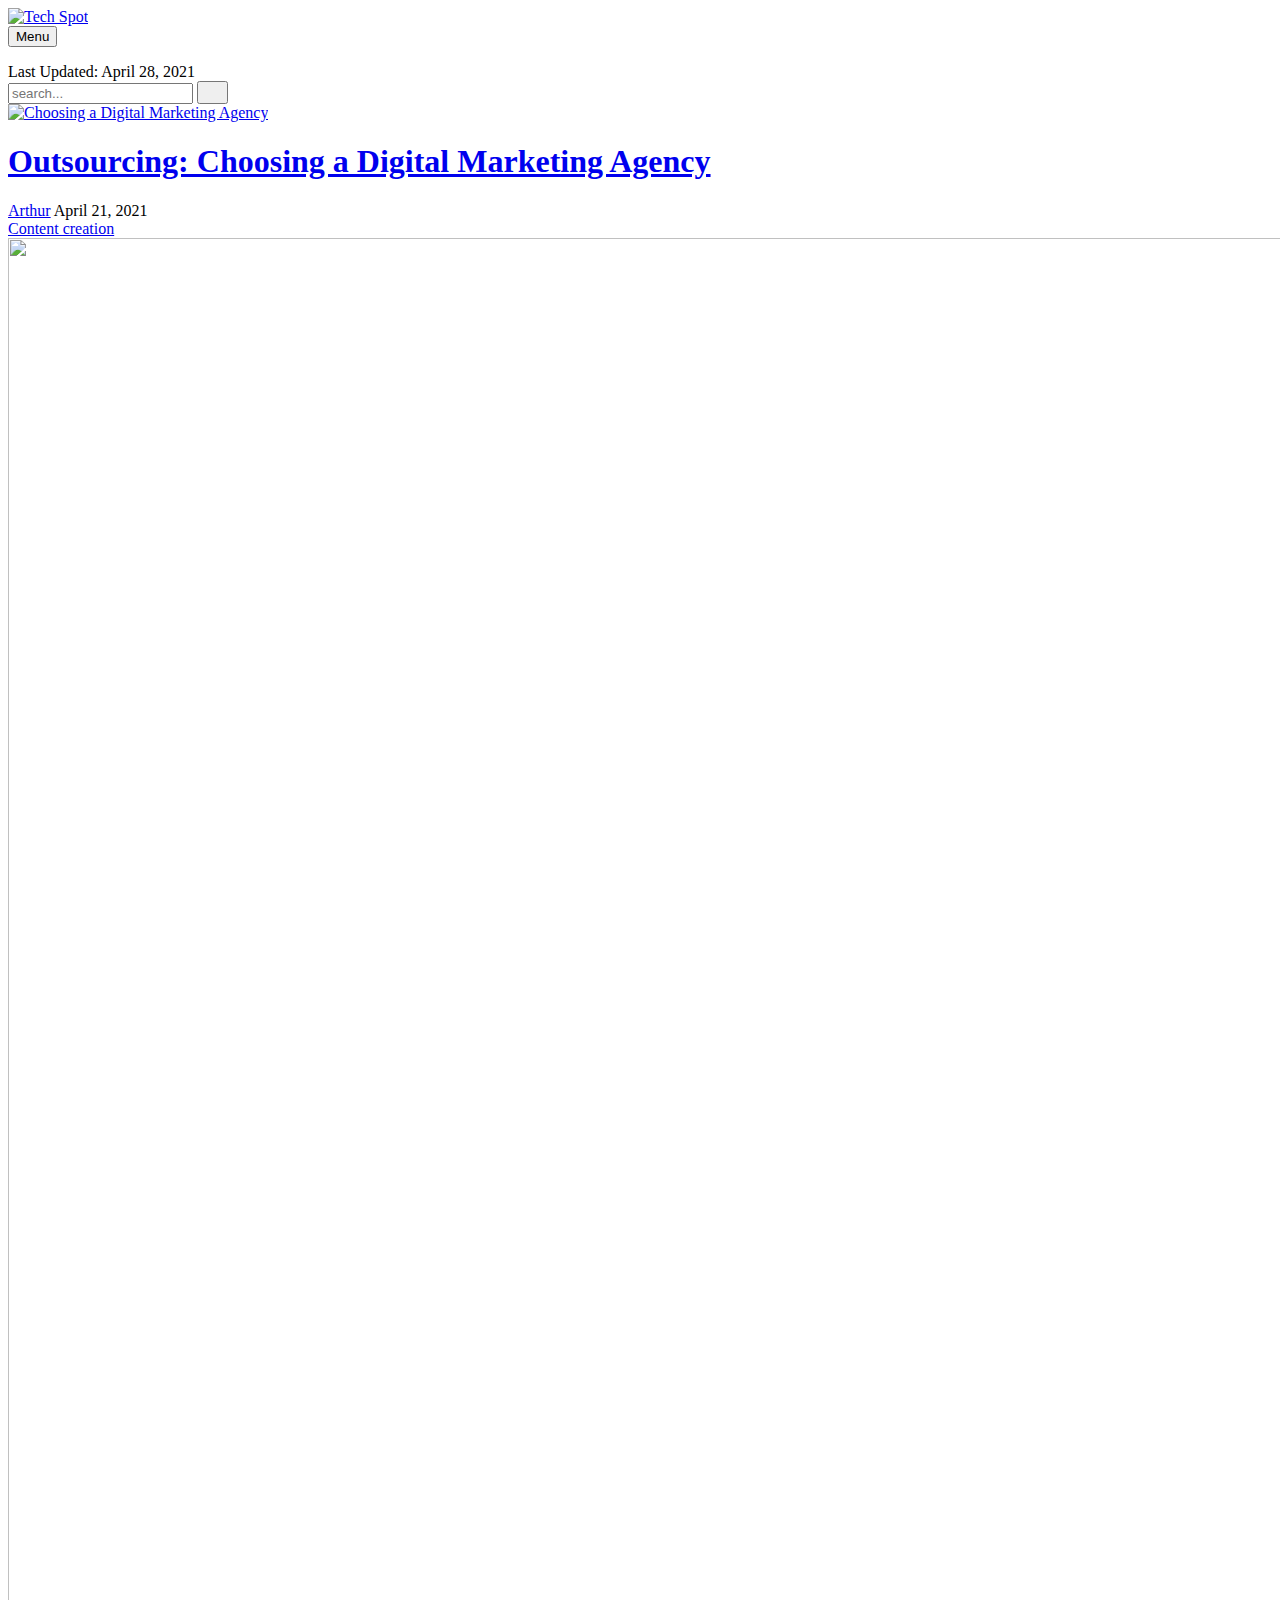
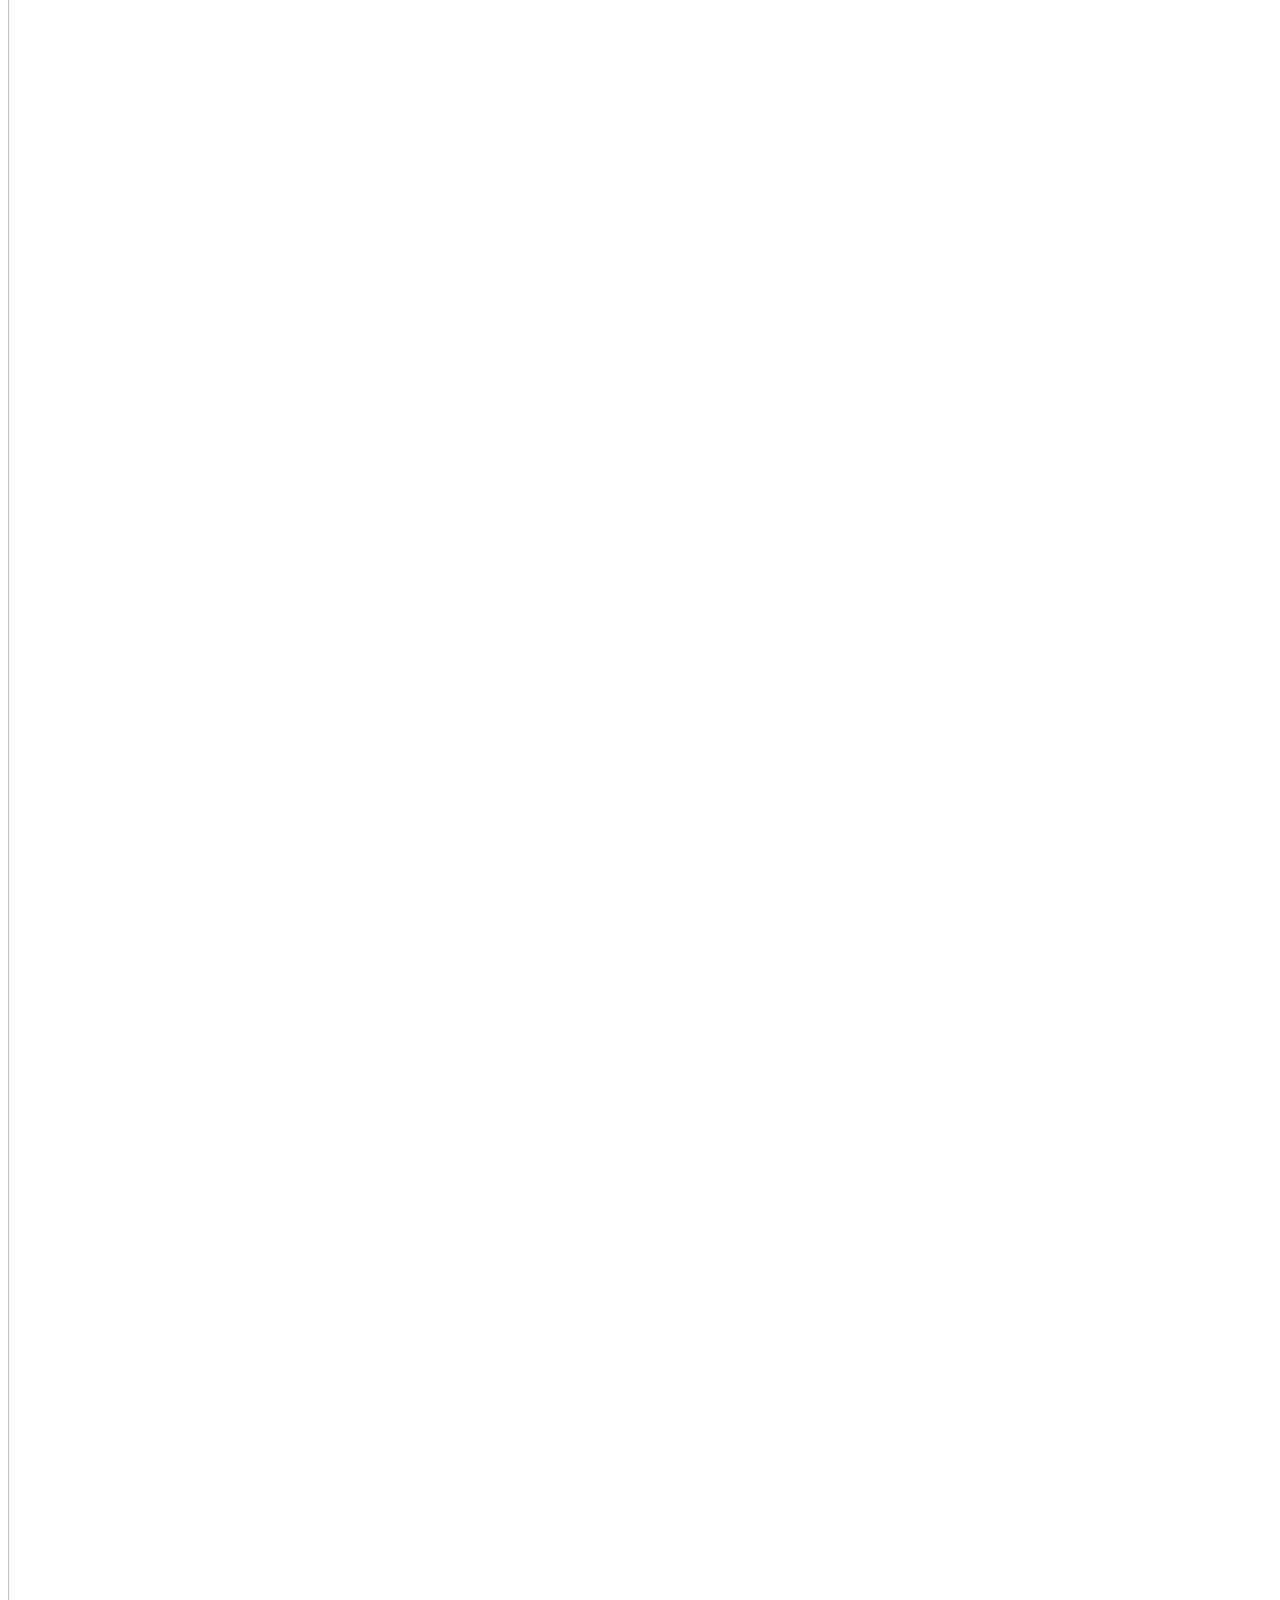
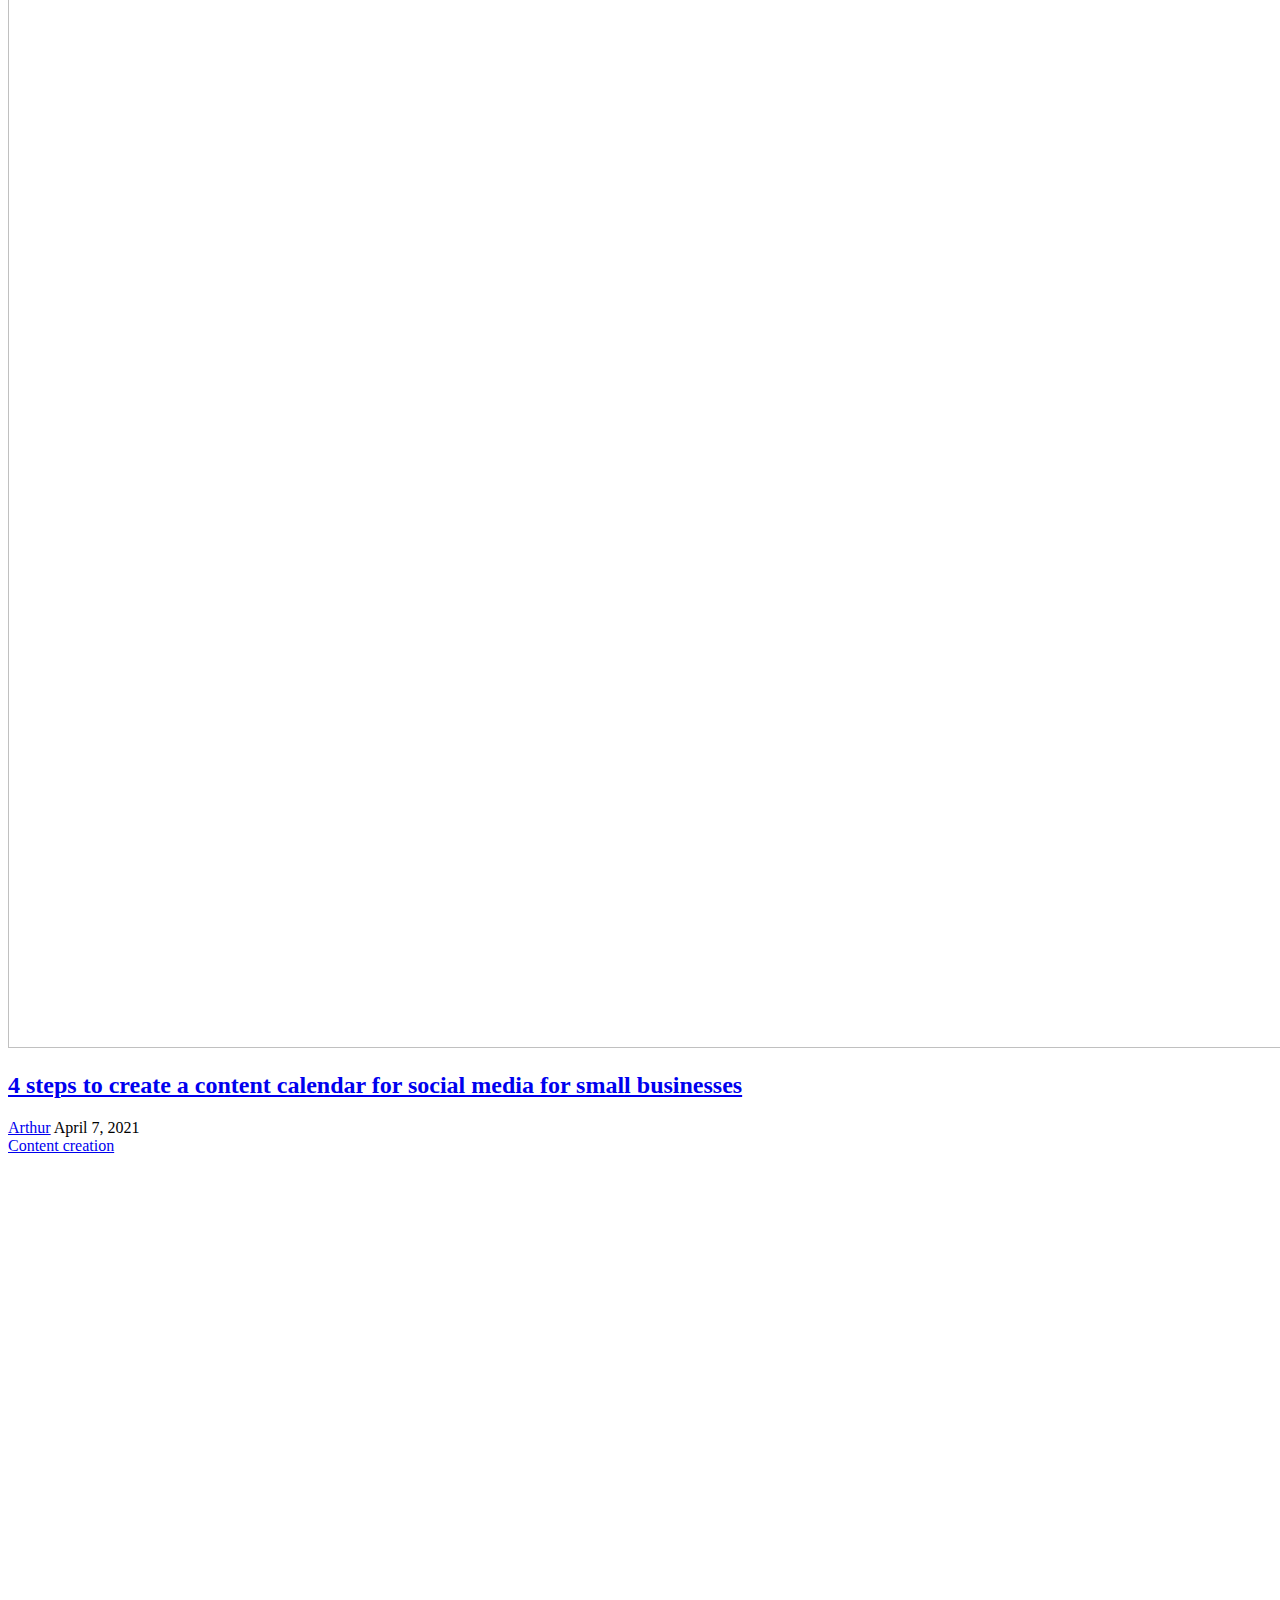
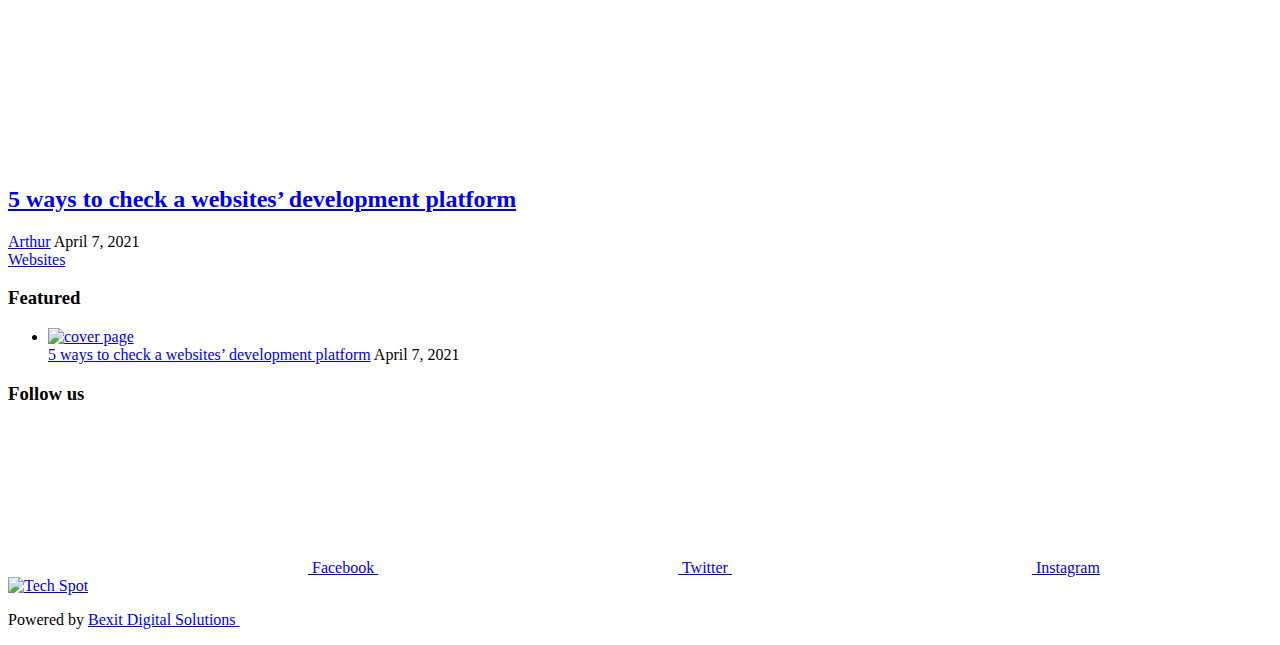
==== commit 6447f601: "Updated from Publii" ====
--- a/index.html
+++ b/index.html
@@ -1,4 +1,4 @@
-<!DOCTYPE html><html lang="en"><head><meta charset="utf-8"><meta http-equiv="X-UA-Compatible" content="IE=edge"><meta name="viewport" content="width=device-width,initial-scale=1"><title>Tech Spot</title><meta name="generator" content="Publii Open-Source CMS for Static Site"><link rel="canonical" href="https://techspot.com.ng/"><link rel="alternate" type="application/atom+xml" href="https://techspot.com.ng/feed.xml"><link rel="alternate" type="application/json" href="https://techspot.com.ng/feed.json"><meta property="og:title" content="Tech Spot"><meta property="og:site_name" content="Tech Spot"><meta property="og:description" content=""><meta property="og:url" content="https://techspot.com.ng/"><meta property="og:type" content="website"><link rel="shortcut icon" href="https://techspot.com.ng/media/website/Artboard-8.png" type="image/x-icon"><style>:root{--body-font:-apple-system,BlinkMacSystemFont,"Segoe UI",Roboto,Oxygen,Ubuntu,Cantarell,"Fira Sans","Droid Sans","Helvetica Neue",Arial,sans-serif,"Apple Color Emoji","Segoe UI Emoji","Segoe UI Symbol";--heading-font:var(--body-font);--post-entry-font:var(--body-font);--logo-font:var(--body-font);--menu-font:var(--body-font)}</style><link rel="stylesheet" href="https://techspot.com.ng/assets/css/style.css?v=61a31376a10f6f61aa3169909b718af6"><script type="application/ld+json">{"@context":"http://schema.org","@type":"Organization","name":"Tech Spot","url":"https://techspot.com.ng/"}</script></head><body><header class="topbar" id="js-header"><div class="topbar__inner"><a class="logo" href="https://techspot.com.ng/">Tech Spot</a><nav class="navbar"><button class="navbar__toggle" aria-label="Menu" aria-haspopup="true" aria-expanded="false"><span class="navbar__toggle-box"><span class="navbar__toggle-inner">Menu</span></span></button><ul class="navbar__menu"></ul></nav></div></header><div class="content"><div class="infobar"><div class="infobar__update">Last Updated: <time datetime="2021-04-27T17:00">April 27, 2021</time></div><div class="infobar__search"><form action="https://techspot.com.ng/search.html"><input type="search" name="q" placeholder="search..." aria-label="Search input"> <button type="submit" aria-label="Submit"><svg role="presentation" focusable="false" width="15px" height="14px"><use xlink:href="https://techspot.com.ng/assets/svg/svg-map.svg#search"/></svg></button></form></div></div><main class="main l-grid l-grid--2col-1-4"><article class="c-card"><div class="c-card__wrapper"><a href="https://techspot.com.ng/outsourcing-choosing-a-digital-marketing-agency/" class="c-card__image"><img src="https://techspot.com.ng/media/posts/4/choice.jpg" srcset="https://techspot.com.ng/media/posts/4/responsive/choice-xs.jpg 300w, https://techspot.com.ng/media/posts/4/responsive/choice-sm.jpg 480w, https://techspot.com.ng/media/posts/4/responsive/choice-md.jpg 768w, https://techspot.com.ng/media/posts/4/responsive/choice-lg.jpg 1024w" sizes="(max-width: 1024px) 100vw, 1024px" loading="lazy" height="417" width="626" alt="Choosing a Digital Marketing Agency"></a><header class="u-header"><h1 class="c-card__title"><a href="https://techspot.com.ng/outsourcing-choosing-a-digital-marketing-agency/">Outsourcing: Choosing a Digital Marketing Agency</a></h1><div class="u-header__meta u-small"><div><a href="https://techspot.com.ng/authors/arthur/" title="Arthur">Arthur</a> <time datetime="2021-04-21T15:45">April 21, 2021</time></div><a href="https://techspot.com.ng/tags/content-creation/" class="c-card__tag u-tag u-tag--1">Content creation</a></div></header></div></article><article class="c-card"><div class="c-card__wrapper"><a href="https://techspot.com.ng/blue-dot-raises-dollar32m-for-ai-that-helps-businesses-manage-their-tax-accounting/" class="c-card__image"><img src="https://techspot.com.ng/media/posts/3/closeup-hand-pulling-sticky-note.jpg" srcset="https://techspot.com.ng/media/posts/3/responsive/closeup-hand-pulling-sticky-note-xs.jpg 300w, https://techspot.com.ng/media/posts/3/responsive/closeup-hand-pulling-sticky-note-sm.jpg 480w, https://techspot.com.ng/media/posts/3/responsive/closeup-hand-pulling-sticky-note-md.jpg 768w, https://techspot.com.ng/media/posts/3/responsive/closeup-hand-pulling-sticky-note-lg.jpg 1024w" sizes="(max-width: 1024px) 100vw, 1024px" loading="lazy" height="4010" width="4857" alt=""></a><header class="u-header"><h2 class="h5 c-card__title"><a href="https://techspot.com.ng/blue-dot-raises-dollar32m-for-ai-that-helps-businesses-manage-their-tax-accounting/">4 steps to create a content calendar for social media for small businesses</a></h2><div class="u-header__meta u-small"><div><a href="https://techspot.com.ng/authors/arthur/" title="Arthur">Arthur</a> <time datetime="2021-04-07T12:31">April 7, 2021</time></div><a href="https://techspot.com.ng/tags/content-creation/" class="c-card__tag u-tag u-tag--1">Content creation</a></div></header></div></article><article class="c-card"><div class="c-card__wrapper"><a href="https://techspot.com.ng/lawmakers-press-instagram-for-details-on-its-plans-for-kids/" class="c-card__image"><img src="https://techspot.com.ng/media/posts/2/Decoding-No-Code-App-Development-What-to-Expect-From-Disruptive-No-Code-and-Low-Code-Platforms.png" srcset="https://techspot.com.ng/media/posts/2/responsive/Decoding-No-Code-App-Development-What-to-Expect-From-Disruptive-No-Code-and-Low-Code-Platforms-xs.png 300w, https://techspot.com.ng/media/posts/2/responsive/Decoding-No-Code-App-Development-What-to-Expect-From-Disruptive-No-Code-and-Low-Code-Platforms-sm.png 480w, https://techspot.com.ng/media/posts/2/responsive/Decoding-No-Code-App-Development-What-to-Expect-From-Disruptive-No-Code-and-Low-Code-Platforms-md.png 768w, https://techspot.com.ng/media/posts/2/responsive/Decoding-No-Code-App-Development-What-to-Expect-From-Disruptive-No-Code-and-Low-Code-Platforms-lg.png 1024w" sizes="(max-width: 1024px) 100vw, 1024px" loading="lazy" height="607" width="1200" alt="cover page"></a><header class="u-header"><h2 class="h5 c-card__title"><a href="https://techspot.com.ng/lawmakers-press-instagram-for-details-on-its-plans-for-kids/">5 ways to check a websites’ development platform</a></h2><div class="u-header__meta u-small"><div><a href="https://techspot.com.ng/authors/arthur/" title="Arthur">Arthur</a> <time datetime="2021-04-07T12:29">April 7, 2021</time></div><a href="https://techspot.com.ng/tags/websites/" class="c-card__tag u-tag u-tag--1">Websites</a></div></header></div></article></main><div class="sidebar"><section class="box featured"><h3 class="box__title">Featured</h3><ul class="featured__container"><li class="featured__item"><a href="https://techspot.com.ng/lawmakers-press-instagram-for-details-on-its-plans-for-kids/" class="featured__image-link"><img src="https://techspot.com.ng/media/posts/2/responsive/Decoding-No-Code-App-Development-What-to-Expect-From-Disruptive-No-Code-and-Low-Code-Platforms-xs.png" alt="cover page"></a><div><a href="https://techspot.com.ng/lawmakers-press-instagram-for-details-on-its-plans-for-kids/" class="featured__title">5 ways to check a websites’ development platform</a> <time class="u-small" datetime="2021-04-07T12:29">April 7, 2021</time></div></li></ul></section><section class="box"><h3 class="box__title">Follow us</h3><div class="follow"><a href="https://web.facebook.com/BexITSolutions/" class="facebook" aria-label="Facebook"><svg class="u-icon"><use xlink:href="https://techspot.com.ng/assets/svg/svg-map.svg#facebook"/></svg> Facebook </a><a href="https://twitter.com/BexITSolutions" class="twitter" aria-label="Twitter"><svg class="u-icon"><use xlink:href="https://techspot.com.ng/assets/svg/svg-map.svg#twitter"/></svg> Twitter </a><a href="https://www.instagram.com/bexitsolutions/" class="instagram" aria-label="Instagram"><svg class="u-icon"><use xlink:href="https://techspot.com.ng/assets/svg/svg-map.svg#instagram"/></svg> Instagram</a></div></section></div><footer class="footer"><a class="footer__logo" href="https://techspot.com.ng/">Tech Spot</a><nav><ul class="footer__nav"></ul></nav><div class="footer__copyright"><p>Powered by <a href="https://www.bexit.com.ng" target="_blank" rel="noopener">Bexit Digital Solutions </a></p></div></footer></div><script>window.publiiThemeMenuConfig = {    
+<!DOCTYPE html><html lang="en"><head><meta charset="utf-8"><meta http-equiv="X-UA-Compatible" content="IE=edge"><meta name="viewport" content="width=device-width,initial-scale=1"><title>Tech Spot</title><meta name="generator" content="Publii Open-Source CMS for Static Site"><link rel="canonical" href="https://techspot.com.ng/"><link rel="alternate" type="application/atom+xml" href="https://techspot.com.ng/feed.xml"><link rel="alternate" type="application/json" href="https://techspot.com.ng/feed.json"><meta property="og:title" content="Tech Spot"><meta property="og:image" content="https://techspot.com.ng/media/website/Artboard-2.png"><meta property="og:site_name" content="Tech Spot"><meta property="og:description" content=""><meta property="og:url" content="https://techspot.com.ng/"><meta property="og:type" content="website"><link rel="shortcut icon" href="https://techspot.com.ng/media/website/Artboard-3.png" type="image/x-icon"><style>:root{--body-font:-apple-system,BlinkMacSystemFont,"Segoe UI",Roboto,Oxygen,Ubuntu,Cantarell,"Fira Sans","Droid Sans","Helvetica Neue",Arial,sans-serif,"Apple Color Emoji","Segoe UI Emoji","Segoe UI Symbol";--heading-font:var(--body-font);--post-entry-font:var(--body-font);--logo-font:var(--body-font);--menu-font:var(--body-font)}</style><link rel="stylesheet" href="https://techspot.com.ng/assets/css/style.css?v=c965d7d5faee6ad1ace543440483008c"><script type="application/ld+json">{"@context":"http://schema.org","@type":"Organization","name":"Tech Spot","logo":"https://techspot.com.ng/media/website/Artboard-2.png","url":"https://techspot.com.ng/"}</script></head><body><header class="topbar" id="js-header"><div class="topbar__inner"><a class="logo" href="https://techspot.com.ng/"><img src="https://techspot.com.ng/media/website/Artboard-2.png" alt="Tech Spot"></a><nav class="navbar"><button class="navbar__toggle" aria-label="Menu" aria-haspopup="true" aria-expanded="false"><span class="navbar__toggle-box"><span class="navbar__toggle-inner">Menu</span></span></button><ul class="navbar__menu"></ul></nav></div></header><div class="content"><div class="infobar"><div class="infobar__update">Last Updated: <time datetime="2021-04-28T10:05">April 28, 2021</time></div><div class="infobar__search"><form action="https://techspot.com.ng/search.html"><input type="search" name="q" placeholder="search..." aria-label="Search input"> <button type="submit" aria-label="Submit"><svg role="presentation" focusable="false" width="15px" height="14px"><use xlink:href="https://techspot.com.ng/assets/svg/svg-map.svg#search"/></svg></button></form></div></div><main class="main l-grid l-grid--2col-1-4"><article class="c-card"><div class="c-card__wrapper"><a href="https://techspot.com.ng/outsourcing-choosing-a-digital-marketing-agency/" class="c-card__image"><img src="https://techspot.com.ng/media/posts/4/choice.jpg" srcset="https://techspot.com.ng/media/posts/4/responsive/choice-xs.jpg 300w, https://techspot.com.ng/media/posts/4/responsive/choice-sm.jpg 480w, https://techspot.com.ng/media/posts/4/responsive/choice-md.jpg 768w, https://techspot.com.ng/media/posts/4/responsive/choice-lg.jpg 1024w" sizes="(max-width: 1024px) 100vw, 1024px" loading="lazy" height="417" width="626" alt="Choosing a Digital Marketing Agency"></a><header class="u-header"><h1 class="c-card__title"><a href="https://techspot.com.ng/outsourcing-choosing-a-digital-marketing-agency/">Outsourcing: Choosing a Digital Marketing Agency</a></h1><div class="u-header__meta u-small"><div><a href="https://techspot.com.ng/authors/arthur/" title="Arthur">Arthur</a> <time datetime="2021-04-21T15:45">April 21, 2021</time></div><a href="https://techspot.com.ng/tags/content-creation/" class="c-card__tag u-tag u-tag--1">Content creation</a></div></header></div></article><article class="c-card"><div class="c-card__wrapper"><a href="https://techspot.com.ng/blue-dot-raises-dollar32m-for-ai-that-helps-businesses-manage-their-tax-accounting/" class="c-card__image"><img src="https://techspot.com.ng/media/posts/3/closeup-hand-pulling-sticky-note.jpg" srcset="https://techspot.com.ng/media/posts/3/responsive/closeup-hand-pulling-sticky-note-xs.jpg 300w, https://techspot.com.ng/media/posts/3/responsive/closeup-hand-pulling-sticky-note-sm.jpg 480w, https://techspot.com.ng/media/posts/3/responsive/closeup-hand-pulling-sticky-note-md.jpg 768w, https://techspot.com.ng/media/posts/3/responsive/closeup-hand-pulling-sticky-note-lg.jpg 1024w" sizes="(max-width: 1024px) 100vw, 1024px" loading="lazy" height="4010" width="4857" alt=""></a><header class="u-header"><h2 class="h5 c-card__title"><a href="https://techspot.com.ng/blue-dot-raises-dollar32m-for-ai-that-helps-businesses-manage-their-tax-accounting/">4 steps to create a content calendar for social media for small businesses</a></h2><div class="u-header__meta u-small"><div><a href="https://techspot.com.ng/authors/arthur/" title="Arthur">Arthur</a> <time datetime="2021-04-07T12:31">April 7, 2021</time></div><a href="https://techspot.com.ng/tags/content-creation/" class="c-card__tag u-tag u-tag--1">Content creation</a></div></header></div></article><article class="c-card"><div class="c-card__wrapper"><a href="https://techspot.com.ng/lawmakers-press-instagram-for-details-on-its-plans-for-kids/" class="c-card__image"><img src="https://techspot.com.ng/media/posts/2/Decoding-No-Code-App-Development-What-to-Expect-From-Disruptive-No-Code-and-Low-Code-Platforms.png" srcset="https://techspot.com.ng/media/posts/2/responsive/Decoding-No-Code-App-Development-What-to-Expect-From-Disruptive-No-Code-and-Low-Code-Platforms-xs.png 300w, https://techspot.com.ng/media/posts/2/responsive/Decoding-No-Code-App-Development-What-to-Expect-From-Disruptive-No-Code-and-Low-Code-Platforms-sm.png 480w, https://techspot.com.ng/media/posts/2/responsive/Decoding-No-Code-App-Development-What-to-Expect-From-Disruptive-No-Code-and-Low-Code-Platforms-md.png 768w, https://techspot.com.ng/media/posts/2/responsive/Decoding-No-Code-App-Development-What-to-Expect-From-Disruptive-No-Code-and-Low-Code-Platforms-lg.png 1024w" sizes="(max-width: 1024px) 100vw, 1024px" loading="lazy" height="607" width="1200" alt="cover page"></a><header class="u-header"><h2 class="h5 c-card__title"><a href="https://techspot.com.ng/lawmakers-press-instagram-for-details-on-its-plans-for-kids/">5 ways to check a websites’ development platform</a></h2><div class="u-header__meta u-small"><div><a href="https://techspot.com.ng/authors/arthur/" title="Arthur">Arthur</a> <time datetime="2021-04-07T12:29">April 7, 2021</time></div><a href="https://techspot.com.ng/tags/websites/" class="c-card__tag u-tag u-tag--1">Websites</a></div></header></div></article></main><div class="sidebar"><section class="box featured"><h3 class="box__title">Featured</h3><ul class="featured__container"><li class="featured__item"><a href="https://techspot.com.ng/lawmakers-press-instagram-for-details-on-its-plans-for-kids/" class="featured__image-link"><img src="https://techspot.com.ng/media/posts/2/responsive/Decoding-No-Code-App-Development-What-to-Expect-From-Disruptive-No-Code-and-Low-Code-Platforms-xs.png" alt="cover page"></a><div><a href="https://techspot.com.ng/lawmakers-press-instagram-for-details-on-its-plans-for-kids/" class="featured__title">5 ways to check a websites’ development platform</a> <time class="u-small" datetime="2021-04-07T12:29">April 7, 2021</time></div></li></ul></section><section class="box"><h3 class="box__title">Follow us</h3><div class="follow"><a href="https://web.facebook.com/BexITSolutions/" class="facebook" aria-label="Facebook"><svg class="u-icon"><use xlink:href="https://techspot.com.ng/assets/svg/svg-map.svg#facebook"/></svg> Facebook </a><a href="https://twitter.com/BexITSolutions" class="twitter" aria-label="Twitter"><svg class="u-icon"><use xlink:href="https://techspot.com.ng/assets/svg/svg-map.svg#twitter"/></svg> Twitter </a><a href="https://www.instagram.com/bexitsolutions/" class="instagram" aria-label="Instagram"><svg class="u-icon"><use xlink:href="https://techspot.com.ng/assets/svg/svg-map.svg#instagram"/></svg> Instagram</a></div></section></div><footer class="footer"><a class="footer__logo" href="https://techspot.com.ng/"><img src="https://techspot.com.ng/media/website/Artboard-2.png" alt="Tech Spot"></a><nav><ul class="footer__nav"></ul></nav><div class="footer__copyright"><p>Powered by <a href="https://www.bexit.com.ng" target="_blank" rel="noopener">Bexit Digital Solutions </a></p></div></footer></div><script>window.publiiThemeMenuConfig = {    
         mobileMenuMode: 'sidebar',
         animationSpeed: 300,
         submenuWidth: 'auto',
